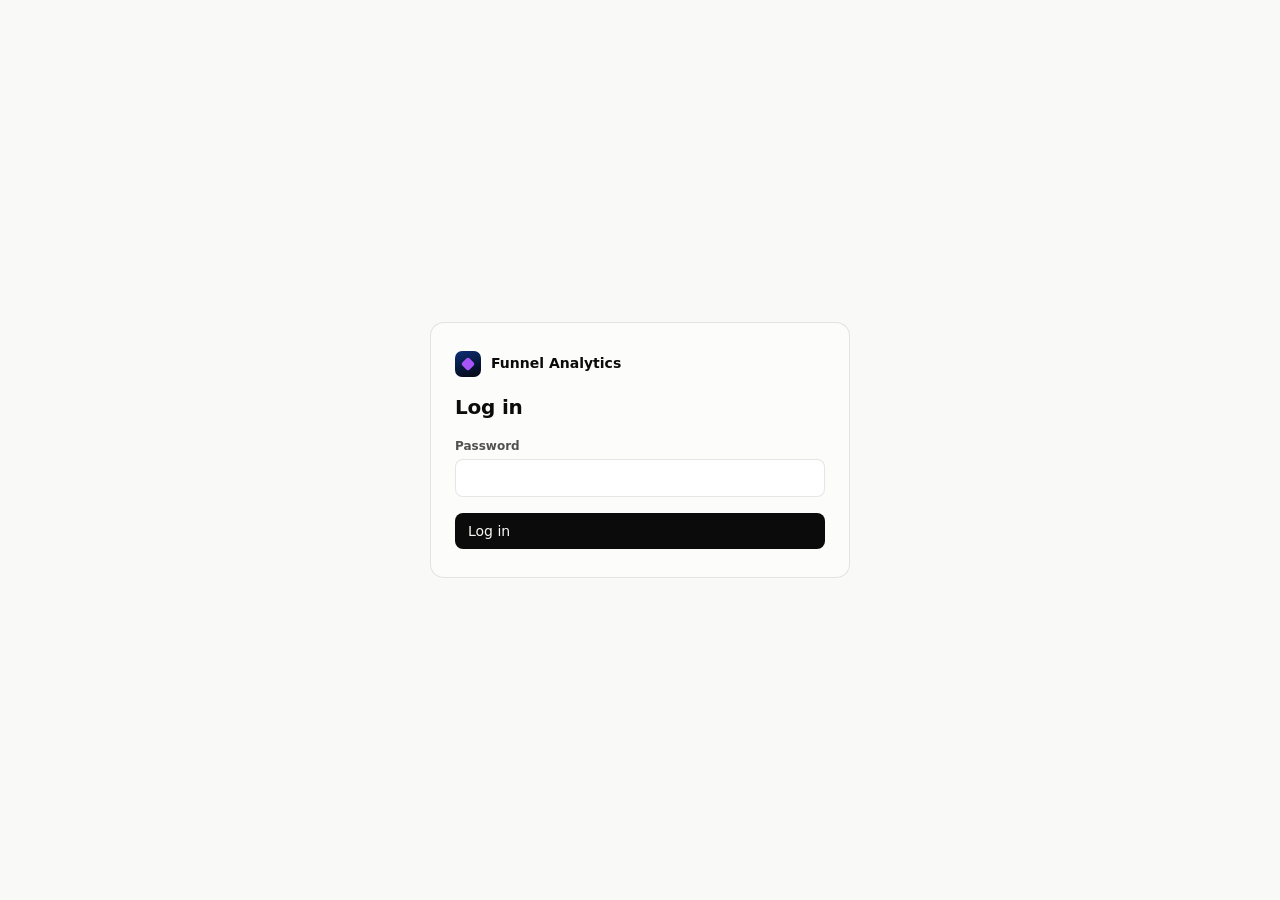
==== admin/index.html @ 0d9ddc0f "Rebuild the funnel on Jean Ivan's new design, in purple Same structure as the Jean Ivan funnel (with" ====
<!doctype html>
<html lang="en">
<head>
<meta charset="utf-8">
<meta name="viewport" content="width=device-width, initial-scale=1">
<meta name="robots" content="noindex, nofollow">
<title>Mert FX · Funnel Analytics</title>
<link rel="icon" href="/favicon.ico" sizes="any">
<!--
  /admin: the funnel's analytics dashboard. Data comes from /api/admin, which needs
  the ADMIN_PASSWORD set on Vercel. Everything on this page is filtered by the date range, source and
  A/B version in the bar at the top. The numbers come from assets/track.js (on the funnel pages, through
  assets/site/funnel.js) and
  /go/<name> short links. Setup steps: README.md → "Analytics dashboard (/admin)".
-->
<style>
:root {
  color-scheme: light;
  --font: system-ui, -apple-system, "Segoe UI", Roboto, "Helvetica Neue", Arial, sans-serif;
  --page: #f9f9f7;
  --surface: #fcfcfb;
  --raised: #ffffff;
  --ink: #0b0b0b;
  --ink-2: #52514e;
  --muted: #898781;
  --grid: #e1e0d9;
  --axis: #c3c2b7;
  --border: rgba(11, 11, 11, .10);
  --wash: rgba(11, 11, 11, .04);
  --good: #006300;
  --bad: #c42e2e;
  --accent: #2a78d6;
  --accent-wash: rgba(42, 120, 214, .10);
  --accent-ink: #1c5cab;
  --v1: #2a78d6;
  --v2: #eb6834;
  --gold: #a855f7;
  /* Traffic sources: each always wears its own color (stack order is the order below, checked for colorblind safety) */
  --c-youtube: #e34948;
  --c-facebook: #2a78d6;
  --c-instagram: #e87ba4;
  --c-email: #eda100;
  --c-tiktok: #1baf7a;
  --c-direct: #eb6834;
  --c-social: #6250d6;
  --c-search: #008300;
  --c-other: #a3a29b;
}
@media (prefers-color-scheme: dark) {
  :root:not([data-theme="light"]) {
    color-scheme: dark;
    --page: #0d0d0d; --surface: #1a1a19; --raised: #232321; --ink: #f0efec; --ink-2: #c3c2b7; --muted: #898781;
    --grid: #2c2c2a; --axis: #383835; --border: rgba(255, 255, 255, .10); --wash: rgba(255, 255, 255, .05);
    --good: #0ca30c; --bad: #e66767; --accent: #3987e5; --accent-wash: rgba(57, 135, 229, .14); --accent-ink: #86b6ef;
    --v1: #3987e5; --v2: #d95926;
    --c-youtube: #e66767; --c-facebook: #3987e5; --c-instagram: #d55181; --c-email: #c98500; --c-tiktok: #199e70;
    --c-direct: #d95926; --c-social: #9085e9; --c-search: #008300; --c-other: #6b6a64;
  }
}
:root[data-theme="dark"] {
  color-scheme: dark;
  --page: #0d0d0d; --surface: #1a1a19; --raised: #232321; --ink: #f0efec; --ink-2: #c3c2b7; --muted: #898781;
  --grid: #2c2c2a; --axis: #383835; --border: rgba(255, 255, 255, .10); --wash: rgba(255, 255, 255, .05);
  --good: #0ca30c; --bad: #e66767; --accent: #3987e5; --accent-wash: rgba(57, 135, 229, .14); --accent-ink: #86b6ef;
  --v1: #3987e5; --v2: #d95926;
  --c-youtube: #e66767; --c-facebook: #3987e5; --c-instagram: #d55181; --c-email: #c98500; --c-tiktok: #199e70;
  --c-direct: #d95926; --c-social: #9085e9; --c-search: #008300; --c-other: #6b6a64;
}

* { box-sizing: border-box; }
html, body { margin: 0; }
body { background: var(--page); color: var(--ink); font: 14px/1.45 var(--font); -webkit-font-smoothing: antialiased; }
[hidden] { display: none !important; }
button, input, select { font: inherit; color: inherit; }
a { color: var(--accent-ink); }
:focus-visible { outline: 2px solid var(--accent); outline-offset: 2px; }
.num { font-variant-numeric: tabular-nums; }
.muted { color: var(--muted); }
.sub { color: var(--ink-2); }
h1, h2, h3 { margin: 0; font-weight: 650; letter-spacing: -.01em; }
h2 { font-size: 15px; }
code, .mono { font-family: ui-monospace, SFMono-Regular, Menlo, Consolas, monospace; font-size: 12.5px; }

/* ---------- Buttons & fields ---------- */
.btn { display: inline-flex; align-items: center; gap: 6px; padding: 7px 12px; border-radius: 8px; border: 1px solid var(--border); background: var(--raised); cursor: pointer; white-space: nowrap; }
.btn:hover { background: var(--wash); }
.btn--primary { background: var(--ink); color: var(--page); border-color: transparent; }
.btn--primary:hover { background: var(--ink); opacity: .88; }
.btn--ghost { background: transparent; border-color: transparent; }
.btn--danger { color: var(--bad); }
.btn svg { width: 16px; height: 16px; flex: none; }
.field { display: grid; gap: 4px; }
.field > span { font-size: 12px; color: var(--ink-2); font-weight: 550; }
.input, .select { width: 100%; padding: 8px 10px; border-radius: 8px; border: 1px solid var(--border); background: var(--raised); min-height: 36px; }
.select { padding-right: 28px; appearance: none; background-image: url("data:image/svg+xml,%3Csvg xmlns='http://www.w3.org/2000/svg' viewBox='0 0 24 24' fill='none' stroke='%23898781' stroke-width='2'%3E%3Cpath d='M6 9l6 6 6-6'/%3E%3C/svg%3E"); background-repeat: no-repeat; background-position: right 8px center; background-size: 14px; }
.pill { display: inline-flex; align-items: center; gap: 6px; padding: 3px 9px; border-radius: 99px; background: var(--wash); font-size: 12px; color: var(--ink-2); white-space: nowrap; }
.badge { display: inline-block; padding: 1px 6px; border-radius: 4px; font-size: 11px; font-weight: 600; background: var(--wash); color: var(--ink-2); vertical-align: 1px; }
.badge--warn { background: rgba(230, 164, 23, .16); color: var(--ink); }

/* ---------- Screens ---------- */
.center { min-height: 100vh; display: grid; place-items: center; padding: 24px 16px; }
.panel { width: 100%; max-width: 420px; background: var(--surface); border: 1px solid var(--border); border-radius: 14px; padding: 28px 24px; display: grid; gap: 16px; }
.panel--wide { max-width: 640px; }
.panel h1 { font-size: 20px; }
.logo { display: inline-flex; align-items: center; gap: 10px; font-weight: 650; }
.logo i { width: 26px; height: 26px; border-radius: 7px; background: linear-gradient(160deg, #0c2f78, #04060c); display: grid; place-items: center; }
.logo i::after { content: ""; width: 10px; height: 10px; border-radius: 2px; background: var(--gold); transform: rotate(45deg); }
.steps { margin: 0; padding-left: 20px; display: grid; gap: 10px; color: var(--ink-2); }
.steps b { color: var(--ink); }
.error { color: var(--bad); margin: 0; font-size: 13px; }

/* ---------- Top bar & filters ---------- */
.top { position: sticky; top: 0; z-index: 20; background: color-mix(in srgb, var(--page) 88%, transparent); backdrop-filter: blur(10px); border-bottom: 1px solid var(--border); }
.top__row { max-width: 1280px; margin: 0 auto; padding: 10px 16px; display: flex; align-items: center; gap: 12px; flex-wrap: wrap; }
.tabs { display: flex; gap: 2px; padding: 3px; background: var(--wash); border-radius: 10px; }
.tab { padding: 5px 12px; border-radius: 7px; border: 0; background: transparent; cursor: pointer; color: var(--ink-2); font-weight: 550; }
.tab[aria-selected="true"] { background: var(--raised); color: var(--ink); box-shadow: 0 1px 2px rgba(0, 0, 0, .08); }
.spacer { flex: 1; }
.live { display: inline-flex; align-items: center; gap: 7px; font-size: 13px; color: var(--ink-2); }
.live i { width: 8px; height: 8px; border-radius: 50%; background: var(--muted); }
.live.is-on i { background: #0ca30c; box-shadow: 0 0 0 0 rgba(12, 163, 12, .5); animation: pulse 2s infinite; }
@keyframes pulse { 70% { box-shadow: 0 0 0 7px rgba(12, 163, 12, 0); } 100% { box-shadow: 0 0 0 0 rgba(12, 163, 12, 0); } }
@media (prefers-reduced-motion: reduce) { .live.is-on i { animation: none; } }
.filters { max-width: 1280px; margin: 0 auto; padding: 0 16px 10px; display: flex; align-items: flex-end; gap: 10px; flex-wrap: wrap; }
.filters .field { min-width: 150px; }
.filters .field--src { min-width: 220px; flex: 0 1 300px; }
.custom { display: flex; gap: 6px; align-items: flex-end; }
.custom .input { width: 150px; }
.updated { font-size: 12px; color: var(--muted); margin-left: auto; display: flex; align-items: center; gap: 8px; }
.chip-filter { display: inline-flex; align-items: center; gap: 6px; }

/* ---------- Layout ---------- */
.wrap { max-width: 1280px; margin: 0 auto; padding: 16px 16px 48px; display: grid; gap: 16px; }
.grid { display: grid; gap: 16px; grid-template-columns: repeat(12, minmax(0, 1fr)); }
.span-12 { grid-column: span 12; } .span-8 { grid-column: span 8; } .span-7 { grid-column: span 7; } .span-6 { grid-column: span 6; }
.span-5 { grid-column: span 5; } .span-4 { grid-column: span 4; }
@media (max-width: 960px) { .span-8, .span-7, .span-6, .span-5, .span-4 { grid-column: span 12; } }
.card { background: var(--surface); border: 1px solid var(--border); border-radius: 12px; padding: 16px; min-width: 0; transition: opacity .2s; }
.card__head { display: flex; align-items: baseline; gap: 10px; flex-wrap: wrap; margin-bottom: 12px; }
.card__head p { margin: 0; color: var(--muted); font-size: 12.5px; }
.card__head .spacer { flex: 1; }
.is-loading .card { opacity: .55; }
.note { margin: 10px 0 0; font-size: 12.5px; color: var(--muted); }
.banner { display: flex; gap: 12px; align-items: center; flex-wrap: wrap; padding: 12px 14px; border-radius: 10px; background: var(--accent-wash); border: 1px solid var(--border); }
.banner p { margin: 0; flex: 1; min-width: 220px; }
.empty { padding: 28px 12px; text-align: center; color: var(--muted); }

/* ---------- KPI tiles ---------- */
.kpis { display: grid; gap: 12px; grid-template-columns: repeat(auto-fit, minmax(170px, 1fr)); }
.kpi { background: var(--surface); border: 1px solid var(--border); border-radius: 12px; padding: 14px 14px 10px; display: grid; gap: 2px; min-width: 0; transition: opacity .2s; }
.kpi__label { font-size: 12.5px; color: var(--ink-2); font-weight: 550; }
.kpi__value { font-size: 28px; font-weight: 650; letter-spacing: -.02em; line-height: 1.15; }
.kpi__meta { display: flex; gap: 8px; align-items: baseline; flex-wrap: wrap; font-size: 12px; color: var(--muted); min-height: 18px; }
.kpi--hero .kpi__value { font-size: 48px; }
.delta { font-weight: 600; font-variant-numeric: tabular-nums; }
.delta.up { color: var(--good); } .delta.down { color: var(--bad); } .delta.flat { color: var(--muted); }
.spark { height: 28px; margin-top: 4px; }
.spark svg { display: block; width: 100%; height: 28px; overflow: visible; }

/* ---------- Funnel ---------- */
.funnel { display: grid; gap: 6px; }
.fstep { display: grid; grid-template-columns: minmax(150px, 220px) 1fr 64px 92px; gap: 12px; align-items: center; padding: 4px 6px; border-radius: 8px; }
.fstep:hover { background: var(--wash); }
.fstep__label { font-weight: 550; overflow: hidden; text-overflow: ellipsis; }
.fstep__label small { display: block; font-weight: 400; color: var(--muted); font-size: 11.5px; }
.track { position: relative; height: 22px; }
.track span { position: absolute; left: 0; top: 0; bottom: 0; background: var(--accent); border-radius: 0 4px 4px 0; min-width: 2px; }
.fstep__n { text-align: right; font-weight: 650; }
.fstep__pct { text-align: right; font-size: 12px; color: var(--ink-2); line-height: 1.25; }
.fstep__pct b { display: block; font-weight: 600; color: var(--ink); }
.fstep.is-drop { background: rgba(230, 164, 23, .10); }
.drop { font-size: 12px; color: var(--bad); font-weight: 600; }
.callout { margin-top: 12px; padding: 10px 12px; border-left: 3px solid var(--gold); background: var(--wash); border-radius: 0 8px 8px 0; font-size: 13px; }
@media (max-width: 640px) {
  .fstep { grid-template-columns: 1fr 64px 80px; row-gap: 4px; }
  .fstep .track { grid-column: 1 / -1; grid-row: 2; height: 14px; }
}

/* ---------- Charts ---------- */
.chart { position: relative; width: 100%; }
.chart svg { display: block; width: 100%; overflow: visible; }
.chart text { font-size: 11px; fill: var(--muted); font-variant-numeric: tabular-nums; }
.legend { display: flex; flex-wrap: wrap; gap: 6px 14px; margin: 0 0 10px; padding: 0; list-style: none; font-size: 12.5px; color: var(--ink-2); }
.legend li { display: inline-flex; align-items: center; gap: 6px; }
.legend i { width: 10px; height: 10px; border-radius: 3px; flex: none; }
.legend i.line { height: 2px; width: 14px; border-radius: 1px; }
.seg { display: inline-flex; padding: 2px; background: var(--wash); border-radius: 8px; gap: 2px; flex-wrap: wrap; }
.seg button { border: 0; background: transparent; padding: 4px 10px; border-radius: 6px; cursor: pointer; color: var(--ink-2); font-size: 12.5px; font-weight: 550; }
.seg button[aria-pressed="true"] { background: var(--raised); color: var(--ink); box-shadow: 0 1px 2px rgba(0, 0, 0, .08); }
.col-hit { cursor: default; }
.col-hit:hover rect.hl, .col-hit:focus rect.hl { fill: var(--wash); }
.col-hit:focus { outline: none; }
.linkbtn { background: none; border: 0; padding: 0; color: var(--accent-ink); cursor: pointer; font-size: 12.5px; text-decoration: underline; text-underline-offset: 2px; }
#tooltip { position: fixed; z-index: 50; pointer-events: none; background: var(--raised); border: 1px solid var(--border); border-radius: 8px; padding: 8px 10px; box-shadow: 0 6px 24px rgba(0, 0, 0, .14); font-size: 12.5px; min-width: 140px; max-width: 280px; }
#tooltip .tt-title { color: var(--ink-2); margin-bottom: 4px; }
#tooltip .tt-row { display: flex; align-items: center; gap: 8px; }
#tooltip .tt-row b { font-variant-numeric: tabular-nums; min-width: 34px; }
#tooltip .tt-row i { width: 12px; height: 2px; border-radius: 1px; flex: none; }
#tooltip .tt-row span { color: var(--ink-2); }

/* ---------- Tables ---------- */
.table-wrap { overflow-x: auto; margin: 0 -16px; padding: 0 16px; }
table { width: 100%; border-collapse: collapse; font-size: 13px; }
th, td { padding: 8px 10px; text-align: right; border-bottom: 1px solid var(--grid); white-space: nowrap; }
th:first-child, td:first-child { text-align: left; padding-left: 0; }
th { font-size: 12px; font-weight: 600; color: var(--ink-2); }
th button { border: 0; background: none; padding: 0; font: inherit; color: inherit; cursor: pointer; }
th button[aria-sort]::after { content: " ↓"; }
th button[aria-sort="ascending"]::after { content: " ↑"; }
td { font-variant-numeric: tabular-nums; }
tr.group td { background: var(--wash); font-weight: 600; }
tr.group td:first-child { padding-left: 8px; border-radius: 6px 0 0 6px; }
tr.link-row td:first-child { padding-left: 22px; }
tr.clickable { cursor: pointer; }
tr.clickable:hover td { background: var(--wash); }
.dot { display: inline-block; width: 9px; height: 9px; border-radius: 3px; margin-right: 7px; vertical-align: 0; }
.cell-name { display: inline-flex; flex-direction: column; max-width: 320px; white-space: normal; }
.cell-name small { color: var(--muted); font-size: 11.5px; }
.minibar { display: inline-block; height: 6px; border-radius: 0 3px 3px 0; background: var(--accent); vertical-align: middle; margin-left: 6px; min-width: 1px; }

/* ---------- Videos ---------- */
.vstats { display: grid; grid-template-columns: repeat(auto-fit, minmax(130px, 1fr)); gap: 10px; margin-bottom: 14px; }
.vstat { padding: 10px 12px; border-radius: 10px; background: var(--wash); }
.vstat b { display: block; font-size: 20px; font-weight: 650; }
.vstat span { font-size: 12px; color: var(--ink-2); }

/* ---------- A/B ---------- */
.ab { display: grid; gap: 4px; }
.abrow { display: grid; grid-template-columns: minmax(140px, 200px) 1fr; gap: 12px; align-items: center; padding: 6px 0; border-bottom: 1px solid var(--grid); }
.abrow:last-child { border-bottom: 0; }
.abbars { display: grid; gap: 3px; }
.abbar { display: grid; grid-template-columns: 1fr 120px; gap: 8px; align-items: center; font-size: 12.5px; }
.abbar .track { height: 10px; }
.abbar .track span { border-radius: 0 3px 3px 0; }
.abbar em { font-style: normal; color: var(--ink-2); text-align: right; font-variant-numeric: tabular-nums; }
.abbar em b { color: var(--ink); }
.verdict { margin-top: 12px; display: flex; gap: 10px; align-items: flex-start; padding: 12px; border-radius: 10px; background: var(--wash); }
.verdict svg { width: 20px; height: 20px; flex: none; margin-top: 1px; }

/* ---------- Bars list (questions, audience) ---------- */
.bars { display: grid; gap: 7px; }
.barrow { display: grid; grid-template-columns: minmax(110px, 170px) 1fr 56px 54px; gap: 10px; align-items: center; font-size: 13px; }
.barrow .track { height: 12px; }
.barrow .track span { border-radius: 0 3px 3px 0; }
.barrow > b { text-align: right; font-variant-numeric: tabular-nums; }
.barrow > em { font-style: normal; text-align: right; color: var(--ink-2); font-size: 12px; font-variant-numeric: tabular-nums; }
.barrow > span:first-child { overflow: hidden; text-overflow: ellipsis; white-space: nowrap; }
.bars-head { display: grid; grid-template-columns: minmax(110px, 170px) 1fr 56px 54px; gap: 10px; font-size: 11.5px; color: var(--muted); }
.bars-head span:nth-child(3), .bars-head span:nth-child(4) { text-align: right; }
.cols3 { display: grid; gap: 20px; grid-template-columns: repeat(auto-fit, minmax(260px, 1fr)); }
.cols3 h3, .cols2 h3 { font-size: 13px; margin-bottom: 8px; }
.cols2 { display: grid; gap: 24px; grid-template-columns: repeat(auto-fit, minmax(300px, 1fr)); }

/* ---------- Feed ---------- */
.feed { list-style: none; margin: 0; padding: 0; display: grid; max-height: 480px; overflow-y: auto; }
.feed li { display: grid; grid-template-columns: 22px 1fr auto; gap: 10px; padding: 8px 2px; border-bottom: 1px solid var(--grid); align-items: start; }
.feed li:last-child { border-bottom: 0; }
.feed .ic { width: 22px; height: 22px; border-radius: 6px; display: grid; place-items: center; background: var(--wash); }
.feed .ic svg { width: 13px; height: 13px; }
.feed .ic.good { background: rgba(12, 163, 12, .14); color: var(--good); }
.feed .ic.gold { background: rgba(168, 85, 247, .18); color: #6d28d9; }
.feed p { margin: 0; }
.feed small { color: var(--muted); }
.feed time { color: var(--muted); font-size: 12px; white-space: nowrap; }
.livebox { display: flex; gap: 8px; flex-wrap: wrap; margin-bottom: 10px; }

/* ---------- Links tab ---------- */
.create { display: grid; gap: 12px; grid-template-columns: repeat(auto-fit, minmax(180px, 1fr)); align-items: end; }
.suggest { display: flex; gap: 6px; flex-wrap: wrap; }
.suggest button { border: 1px dashed var(--axis); background: transparent; border-radius: 99px; padding: 4px 10px; cursor: pointer; font-size: 12.5px; color: var(--ink-2); }
.suggest button:hover { border-style: solid; color: var(--ink); }
.short { display: inline-flex; align-items: center; gap: 6px; }
.short code { padding: 3px 6px; border-radius: 6px; background: var(--wash); }
.made { display: flex; flex-wrap: wrap; gap: 10px; align-items: center; padding: 12px; border-radius: 10px; background: rgba(12, 163, 12, .10); }
.made code { font-size: 14px; }

dialog { border: 1px solid var(--border); border-radius: 14px; background: var(--surface); color: var(--ink); padding: 20px; width: min(440px, calc(100vw - 32px)); }
dialog::backdrop { background: rgba(0, 0, 0, .35); }
dialog h2 { margin-bottom: 12px; }
.menu { display: grid; gap: 14px; }
.menu label.row { display: flex; gap: 10px; align-items: flex-start; cursor: pointer; }
.menu label.row input { margin-top: 3px; }
.menu hr { border: 0; border-top: 1px solid var(--grid); margin: 0; width: 100%; }
.foot { text-align: center; color: var(--muted); font-size: 12px; padding: 8px 16px 32px; }
.toast { position: fixed; left: 50%; bottom: 20px; transform: translateX(-50%); background: var(--ink); color: var(--page); padding: 9px 14px; border-radius: 8px; font-size: 13px; z-index: 60; }
@media (max-width: 640px) {
  .top { position: static; }
  .feed { max-height: 360px; }
  .filters .field, .filters .field--src { min-width: 0; flex: 1 1 140px; }
  .updated { margin-left: 0; width: 100%; }
  .kpi__value { font-size: 24px; }
  .kpi--hero .kpi__value { font-size: 36px; }
  .barrow, .bars-head { grid-template-columns: minmax(90px, 120px) 1fr 44px 46px; gap: 8px; }
  .abrow { grid-template-columns: 1fr; gap: 6px; }
}
</style>
</head>
<body>

<!-- Login -->
<section class="center" id="screen-login" hidden>
  <form class="panel" id="login-form">
    <span class="logo"><i></i>Funnel Analytics</span>
    <h1>Log in</h1>
    <label class="field"><span>Password</span><input class="input" type="password" name="password" autocomplete="current-password" required autofocus></label>
    <p class="error" id="login-error" hidden></p>
    <button class="btn btn--primary" type="submit">Log in</button>
  </form>
</section>

<!-- First-time setup (shown when the database or password isn't set on Vercel yet) -->
<section class="center" id="screen-setup" hidden>
  <div class="panel panel--wide">
    <span class="logo"><i></i>Funnel Analytics</span>
    <h1>Almost there: 3 quick steps on Vercel</h1>
    <ol class="steps">
      <li id="setup-db"><b>Add the database.</b> Vercel → this project → <b>Storage</b> → <b>Create Database</b> → <b>Upstash for Redis</b> (the free plan is fine) → connect it to this project, all environments.</li>
      <li id="setup-pw"><b>Pick a password for this page.</b> Vercel → this project → <b>Settings → Environment Variables</b> → add <code>ADMIN_PASSWORD</code> with the password you want.</li>
      <li><b>Redeploy.</b> Vercel → <b>Deployments</b> → the ⋯ menu on the latest one → <b>Redeploy</b>. Then reload this page.</li>
    </ol>
    <p class="muted" style="margin:0">Optional: <code>TRACK_TIMEZONE</code> (e.g. <code>America/Los_Angeles</code>) sets which time zone "today" uses. The default is New York time.</p>
    <p class="error" id="setup-error" hidden></p>
    <button class="btn" type="button" onclick="location.reload()">I've done it, check again</button>
  </div>
</section>

<!-- Dashboard -->
<div id="screen-main" hidden>
  <header class="top">
    <div class="top__row">
      <span class="logo"><i></i>Funnel Analytics</span>
      <nav class="tabs" role="tablist" aria-label="Sections">
        <button class="tab" role="tab" id="tab-btn-dashboard" aria-selected="true" aria-controls="tab-dashboard" data-tab="dashboard">Dashboard</button>
        <button class="tab" role="tab" id="tab-btn-links" aria-selected="false" aria-controls="tab-links" data-tab="links">Tracked links</button>
      </nav>
      <span class="spacer"></span>
      <span class="live" id="live" title="People with activity on the funnel in the last 5 minutes"><i></i><span id="live-text">—</span></span>
      <button class="btn btn--ghost" type="button" id="open-settings" aria-label="Settings">
        <svg viewBox="0 0 24 24" fill="none" stroke="currentColor" stroke-width="2" stroke-linecap="round" stroke-linejoin="round" aria-hidden="true"><circle cx="12" cy="12" r="3"/><path d="M19.4 15a1.7 1.7 0 0 0 .3 1.8l.1.1a2 2 0 1 1-2.8 2.8l-.1-.1a1.7 1.7 0 0 0-1.8-.3 1.7 1.7 0 0 0-1 1.5V21a2 2 0 1 1-4 0v-.1a1.7 1.7 0 0 0-1.1-1.5 1.7 1.7 0 0 0-1.8.3l-.1.1a2 2 0 1 1-2.8-2.8l.1-.1a1.7 1.7 0 0 0 .3-1.8 1.7 1.7 0 0 0-1.5-1H3a2 2 0 1 1 0-4h.1a1.7 1.7 0 0 0 1.5-1.1 1.7 1.7 0 0 0-.3-1.8l-.1-.1a2 2 0 1 1 2.8-2.8l.1.1a1.7 1.7 0 0 0 1.8.3H9a1.7 1.7 0 0 0 1-1.5V3a2 2 0 1 1 4 0v.1a1.7 1.7 0 0 0 1 1.5 1.7 1.7 0 0 0 1.8-.3l.1-.1a2 2 0 1 1 2.8 2.8l-.1.1a1.7 1.7 0 0 0-.3 1.8V9a1.7 1.7 0 0 0 1.5 1H21a2 2 0 1 1 0 4h-.1a1.7 1.7 0 0 0-1.5 1z"/></svg>
      </button>
    </div>
    <div class="filters" id="filters">
      <label class="field"><span>Date range</span>
        <select class="select" id="f-range">
          <option value="today">Today</option>
          <option value="yesterday">Yesterday</option>
          <option value="7d">Last 7 days</option>
          <option value="30d">Last 30 days</option>
          <option value="90d">Last 90 days</option>
          <option value="month">This month</option>
          <option value="lastmonth">Last month</option>
          <option value="all">All time</option>
          <option value="custom">Custom…</option>
        </select>
      </label>
      <div class="custom" id="f-custom" hidden>
        <label class="field"><span>From</span><input class="input" type="date" id="f-from"></label>
        <label class="field"><span>To</span><input class="input" type="date" id="f-to"></label>
        <button class="btn" type="button" id="f-apply">Apply</button>
      </div>
      <label class="field field--src" data-dash-only><span>Traffic source</span><select class="select" id="f-src"><option value="">All sources</option></select></label>
      <label class="field" data-dash-only><span>Page 2 version (A/B)</span>
        <select class="select" id="f-ver">
          <option value="">Both versions</option>
          <option value="V1">V1 · /apply (questions)</option>
          <option value="V2">V2 · /apply-2 (form + calendar)</option>
        </select>
      </label>
      <div class="updated"><span id="updated">Loading…</span><button class="btn" type="button" id="refresh">Refresh</button></div>
    </div>
  </header>

  <main class="wrap" id="tab-dashboard" role="tabpanel" aria-labelledby="tab-btn-dashboard">
    <div class="banner" id="self-banner" hidden>
      <p><b>Your own visits from this browser are being counted.</b> Testing the funnel here adds to the numbers.</p>
      <button class="btn" type="button" id="self-stop">Stop counting this browser</button>
      <button class="btn btn--ghost" type="button" id="self-keep">Keep counting</button>
    </div>
    <div class="banner" id="empty-banner" hidden>
      <p><b>No visits in this range yet.</b> Make a tracked link for each place you post (<button class="linkbtn" type="button" data-goto="links">Tracked links</button>), and visits show up here within seconds.</p>
    </div>
    <div class="banner" id="filter-banner" hidden></div>

    <section class="kpis" id="kpis" aria-label="Key numbers"></section>

    <div class="grid">
      <section class="card span-7" aria-labelledby="funnel-title">
        <div class="card__head"><h2 id="funnel-title">Funnel: where people drop off</h2><p id="funnel-sub">Each person counted once per step</p></div>
        <div class="funnel" id="funnel"></div>
        <div id="funnel-callout"></div>
        <p class="note" id="funnel-note"></p>
      </section>
      <section class="card span-5" aria-labelledby="feed-title">
        <div class="card__head"><h2 id="feed-title">Live activity</h2><p>Latest first · refreshes every 30 seconds</p></div>
        <div class="livebox" id="livebox"></div>
        <ul class="feed" id="feed"></ul>
      </section>
    </div>

    <section class="card" aria-labelledby="time-title">
      <div class="card__head">
        <h2 id="time-title">Over time</h2><p id="time-sub"></p><span class="spacer"></span>
        <div class="seg" id="time-metric" role="group" aria-label="Number to chart">
          <button type="button" data-m="visitors" aria-pressed="true">Visitors</button>
          <button type="button" data-m="clicks" aria-pressed="false">Link clicks</button>
          <button type="button" data-m="optins" aria-pressed="false">Opt-ins</button>
          <button type="button" data-m="apps" aria-pressed="false">Applications</button>
          <button type="button" data-m="booked" aria-pressed="false">Calls booked</button>
        </div>
      </div>
      <ul class="legend" id="time-legend"></ul>
      <div class="chart" id="time-chart"></div>
      <p class="note"><button class="linkbtn" type="button" data-table="time">Show as a table</button></p>
      <div class="table-wrap" id="time-table" hidden></div>
    </section>

    <section class="card" aria-labelledby="src-title">
      <div class="card__head"><h2 id="src-title">Traffic sources</h2><p>Click a row to filter the whole dashboard to it</p></div>
      <div class="table-wrap"><table id="src-table"></table></div>
      <p class="note">“Clicks” counts taps on your <b>/go/…</b> short links (bots and link previews left out). “Visitors” are the people who then loaded the funnel; the gap between them is people who left before the page opened. Sources without a short link are worked out from the site or app they came from.</p>
    </section>

    <section class="card" aria-labelledby="vid-title">
      <div class="card__head"><h2 id="vid-title">Videos: who pressed play and where they stopped watching</h2><span class="spacer"></span><label class="field" style="min-width:220px"><span class="muted" style="font-size:12px">Video</span><select class="select" id="vid-pick"></select></label></div>
      <div class="vstats" id="vid-stats"></div>
      <ul class="legend" id="vid-legend"></ul>
      <div class="chart" id="vid-chart"></div>
      <div id="vid-callout"></div>
      <p class="note">Only watching <b>with sound</b> counts: the VSL starts muted on its own, so "pressed play" means they clicked "Click to listen" (or play). Skipping ahead doesn't count as watching the part skipped. <button class="linkbtn" type="button" data-table="vid">Show as a table</button></p>
      <div class="table-wrap" id="vid-table" hidden></div>
      <h3 style="font-size:13px;margin:18px 0 6px">All videos</h3>
      <div class="table-wrap"><table id="vid-all"></table></div>
    </section>

    <div class="grid">
      <section class="card span-7" aria-labelledby="ab-title">
        <div class="card__head"><h2 id="ab-title">A/B test: page 2, V1 vs V2</h2><p>Out of the people who reached each version</p></div>
        <ul class="legend"><li><i style="background:var(--v1)"></i>V1 · /apply (one question at a time)</li><li><i style="background:var(--v2)"></i>V2 · /apply-2 (form beside the calendar)</li></ul>
        <div class="ab" id="ab"></div>
        <div id="ab-verdict"></div>
      </section>
      <section class="card span-5" aria-labelledby="pages-title">
        <div class="card__head"><h2 id="pages-title">Pages &amp; buttons</h2></div>
        <div class="table-wrap"><table id="pages"></table></div>
      </section>
    </div>

    <section class="card" aria-labelledby="q-title">
      <div class="card__head"><h2 id="q-title">Application: which questions people answered</h2><p>Out of the people who reached each page 2</p></div>
      <div class="cols2" id="questions"></div>
    </section>

    <section class="card" aria-labelledby="aud-title">
      <div class="card__head"><h2 id="aud-title">Audience</h2><p id="aud-sub">New visitors, and what share of them opted in</p></div>
      <div class="cols3" id="audience"></div>
    </section>
  </main>

  <main class="wrap" id="tab-links" role="tabpanel" aria-labelledby="tab-btn-links" hidden>
    <section class="card">
      <div class="card__head"><h2>Make a tracked link</h2><p>One link per place you post it, so you can see exactly which one brings people in</p></div>
      <div class="suggest" id="suggest" aria-label="Quick start"></div>
      <form class="create" id="link-form" style="margin-top:14px">
        <label class="field"><span>Where you'll post it</span>
          <select class="select" name="channel" required>
            <option value="youtube">YouTube</option><option value="instagram">Instagram</option><option value="tiktok">TikTok</option>
            <option value="facebook">Facebook</option><option value="x">X / Twitter</option><option value="threads">Threads</option>
            <option value="snapchat">Snapchat</option><option value="discord">Discord</option><option value="email">Email</option>
            <option value="sms">SMS</option><option value="google">Google / ads</option><option value="other">Other</option>
          </select>
        </label>
        <label class="field"><span>Name (what it is)</span><input class="input" name="name" placeholder="e.g. Instagram bio" required maxlength="80"></label>
        <label class="field"><span>Short link</span><input class="input mono" name="slug" placeholder="ig-bio" required pattern="[a-z0-9][a-z0-9\-]{0,39}" maxlength="40" title="a–z, 0–9 and dashes"></label>
        <label class="field"><span>Goes to</span>
          <select class="select" name="dest">
            <option value="/discord">Opt-in page (/discord)</option>
            <option value="/apply">Application V1 (/apply, one question at a time)</option>
            <option value="/apply-2">Application V2 (/apply-2, form + calendar)</option>
            <option value="custom">Another link…</option>
          </select>
        </label>
        <label class="field" id="dest-custom" hidden><span>Link (https://…)</span><input class="input" name="destUrl" placeholder="https://discord.gg/…"></label>
        <input type="hidden" name="editing">
        <button class="btn btn--primary" type="submit" id="link-save">Make link</button>
      </form>
      <p class="error" id="link-error" hidden></p>
      <div class="made" id="link-made" hidden style="margin-top:14px"></div>
      <p class="note">Short links look like <code id="example-link">/go/ig-bio</code>. Each tap is counted, then the person goes straight on to the page, so it's as fast as a normal link. You can change where a link goes later without changing the link itself.</p>
    </section>
    <section class="card">
      <div class="card__head"><h2>Your links</h2><p id="links-sub">Numbers for the date range at the top</p></div>
      <div class="table-wrap"><table id="links-table"></table></div>
    </section>
  </main>
  <p class="foot" id="foot"></p>
</div>

<dialog id="settings">
  <h2>Settings</h2>
  <div class="menu">
    <label class="row"><input type="checkbox" id="set-ignore"><span><b>Don't count my visits on this browser</b><br><span class="muted">So testing the funnel here doesn't add to the numbers. On your phone, open any funnel page with <code>?rt=off</code> at the end once to do the same.</span></span></label>
    <label class="field"><span>Theme</span>
      <select class="select" id="set-theme"><option value="">Match my device</option><option value="light">Light</option><option value="dark">Dark</option></select>
    </label>
    <hr>
    <div><button class="btn btn--danger" type="button" id="set-reset">Delete all numbers…</button><p class="note" style="margin-top:6px">Starts the counts from zero (e.g. after testing). Your tracked links stay.</p></div>
    <hr>
    <div style="display:flex;gap:8px;justify-content:space-between"><button class="btn" type="button" id="set-logout">Log out</button><button class="btn btn--primary" type="button" id="set-close">Done</button></div>
  </div>
</dialog>
<div id="tooltip" role="tooltip" hidden></div>

<script>
"use strict";
/* =======================================================================
   Labels. Funnel steps, videos and questions match what the pages send (assets/track.js, index.html).
   ======================================================================= */
const CHANNELS = {   // in chart stacking order; colors in the CSS (--c-…)
  youtube: "YouTube", facebook: "Facebook", instagram: "Instagram", email: "Email & SMS", tiktok: "TikTok",
  direct: "Direct / unknown", social: "Other social", search: "Google & search", other: "Other sites & embeds",
};
// The channel picked for a short link, or guessed from a site/app/UTM name → the channel group above.
const CHANNEL_OF = {
  youtube: "youtube", yt: "youtube", instagram: "instagram", ig: "instagram", insta: "instagram", tiktok: "tiktok", tt: "tiktok",
  facebook: "facebook", fb: "facebook", meta: "facebook", email: "email", mail: "email", newsletter: "email", sms: "email", text: "email",
  x: "social", twitter: "social", tw: "social", threads: "social", snapchat: "social", snap: "social", discord: "social", dc: "social",
  reddit: "social", linkedin: "social", telegram: "social", whatsapp: "social", google: "search", search: "search", bing: "search",
  direct: "direct", linkinbio: "other",
};
const PLATFORM = { youtube: "YouTube", instagram: "Instagram", tiktok: "TikTok", facebook: "Facebook", x: "X", threads: "Threads", snapchat: "Snapchat",
  discord: "Discord", reddit: "Reddit", linkedin: "LinkedIn", email: "Email", sms: "SMS", google: "Google", search: "Search engines", telegram: "Telegram",
  whatsapp: "WhatsApp", linkinbio: "Link-in-bio page", direct: "Direct / unknown", other: "Other" };
const VIDEOS = {
  vsl: "Main VSL (page 2)", nextSteps: "Thank-you video (/booked)", faqInside: "FAQ: What's inside?", faqLegit: "FAQ: Is MertFutures legit?",
  faqWho: "FAQ: Mert or an assistant?", faqTime: "FAQ: With a full-time job?", faqDifferent: "FAQ: Why is this different?",
};
const QUESTIONS = {
  a1: { title: "V1 · /apply (one question at a time)", page: "apply", ver: "V1", list: [["situation", "1. Situation"], ["evals", "2. Evals bought"], ["schedule", "3. When they can trade"], ["goal", "4. Biggest goal"], ["obstacles", "5. Obstacles (written)"], ["instagram", "6. Instagram"], ["investment", "7. Investment"]] },
  a2: { title: "V2 · /apply-2 (form beside the calendar)", page: "apply2", ver: "V2", list: [["reason", "Biggest issue"], ["experience", "Experience"], ["motivation", "Main goal"], ["investment", "Money to invest"], ["ready", "Ready to fix it?"], ["instagram", "Instagram"]] },
};
const PAGES = [["discord", "/discord", "Opt-in"], ["apply", "/apply", "Page 2, V1"], ["apply2", "/apply-2", "Page 2, V2"], ["booked", "/booked", "After booking"]];
const BUTTONS = [["s:optin_error", "Saw an error on the opt-in form"], ["s:nq_discord", "Didn't qualify: Join The Free Discord"],
  ["s:addcal_google", "/booked: Add to Google Calendar"], ["s:addcal_apple", "/booked: Add to Apple Calendar"], ["s:addcal_outlook", "/booked: Add to Outlook"]];
const DEVICES = { iphone: "iPhone", android: "Android", desktop: "Computer", tablet: "Tablet / iPad", mobile: "Other phone" };
const APPS = { instagram: "Instagram app", tiktok: "TikTok app", facebook: "Facebook app", youtube: "YouTube app", snapchat: "Snapchat app", x: "X app", linkedin: "LinkedIn app",
  google: "Google app", safari: "Safari", chrome: "Chrome", firefox: "Firefox", edge: "Edge", samsung: "Samsung Internet", other: "Other" };
const SUGGEST = [
  ["instagram", "Instagram bio", "ig-bio"], ["instagram", "Instagram story", "ig-story"], ["instagram", "Instagram DMs", "ig-dm"],
  ["instagram", "Instagram reel caption / comments", "ig-reel"], ["youtube", "YouTube channel bio", "yt-bio"], ["youtube", "YouTube video description", "yt-desc"],
  ["tiktok", "TikTok bio", "tt-bio"], ["discord", "Discord announcement", "discord"], ["email", "Email newsletter", "email"],
];

/* =======================================================================
   Little helpers
   ======================================================================= */
const $ = (s, r = document) => r.querySelector(s);
const $$ = (s, r = document) => [...r.querySelectorAll(s)];
// h("div", { class: "x", onclick }, "text", child…). Text always goes in as text, never as HTML.
function h(tag, attrs = {}, ...kids) {
  const e = document.createElement(tag);
  Object.entries(attrs || {}).forEach(([k, v]) => {
    if (v == null || v === false) return;
    if (k.startsWith("on")) e.addEventListener(k.slice(2), v);
    else if (k === "style" && typeof v === "object") Object.assign(e.style, v);
    else e.setAttribute(k, v === true ? "" : v);
  });
  kids.flat().forEach(k => { if (k != null && k !== false) e.append(k instanceof Node ? k : String(k)); });
  return e;
}
const NS = "http://www.w3.org/2000/svg";
function s(tag, attrs = {}, ...kids) {
  const e = document.createElementNS(NS, tag);
  Object.entries(attrs).forEach(([k, v]) => { if (v != null) e.setAttribute(k, v); });
  kids.flat().forEach(k => { if (k != null) e.append(k instanceof Node ? k : String(k)); });
  return e;
}
const svgIcon = d => { const e = s("svg", { viewBox: "0 0 24 24", fill: "none", stroke: "currentColor", "stroke-width": 2.2, "stroke-linecap": "round", "stroke-linejoin": "round", "aria-hidden": "true" }); e.innerHTML = d; return e; };
const ICON = {
  click: '<path d="M9 9l10 4-4 2-2 4z"/><path d="M5 3v3M3 5h3M14 4l-1.5 1.5M4 14l1.5-1.5"/>',
  user: '<circle cx="12" cy="8" r="4"/><path d="M4 21c1.5-4 4.5-6 8-6s6.5 2 8 6"/>',
  mail: '<rect x="3" y="5" width="18" height="14" rx="2"/><path d="m3 7 9 6 9-6"/>',
  form: '<rect x="5" y="3" width="14" height="18" rx="2"/><path d="M9 8h6M9 12h6M9 16h3"/>',
  x: '<path d="M6 6l12 12M18 6L6 18"/>',
  cal: '<rect x="3" y="5" width="18" height="16" rx="2"/><path d="M3 10h18M8 3v4M16 3v4"/><path d="m9 15 2 2 4-4"/>',
  check: '<path d="M5 12.5l4.5 4.5L19 7.5"/>',
  info: '<circle cx="12" cy="12" r="9"/><path d="M12 11v5M12 8v.5"/>',
  trophy: '<path d="M8 21h8M12 17v4M7 4h10v5a5 5 0 0 1-10 0z"/><path d="M17 5h3v2a3 3 0 0 1-3 3M7 5H4v2a3 3 0 0 0 3 3"/>',
};

const nf = new Intl.NumberFormat("en-US");
const fmt = n => nf.format(Math.round(n || 0));
const compact = n => n >= 10000 ? new Intl.NumberFormat("en-US", { notation: "compact", maximumFractionDigits: 1 }).format(n) : fmt(n);
const pct = (a, b) => (b > 0 ? a / b : null);
function fmtPct(r) {
  if (r == null || !isFinite(r)) return "–";
  const p = r * 100;
  return (p > 0 && p < 10 ? p.toFixed(1) : Math.round(p)) + "%";
}
const regionName = (() => { try { const d = new Intl.DisplayNames(["en"], { type: "region" }); return c => (c === "XX" ? "Unknown" : d.of(c) || c); } catch { return c => c; } })();
const DAY = 864e5;
const addDays = (d, n) => new Date(Date.parse(d + "T00:00:00Z") + n * DAY).toISOString().slice(0, 10);
const dayDiff = (a, b) => Math.round((Date.parse(b + "T00:00:00Z") - Date.parse(a + "T00:00:00Z")) / DAY);
const MONTHS = ["Jan", "Feb", "Mar", "Apr", "May", "Jun", "Jul", "Aug", "Sep", "Oct", "Nov", "Dec"];
const WEEKDAYS = ["Sun", "Mon", "Tue", "Wed", "Thu", "Fri", "Sat"];
function dayLabel(d, long) {
  const [y, m, dd] = d.split("-").map(Number);
  const wd = WEEKDAYS[new Date(Date.UTC(y, m - 1, dd)).getUTCDay()];
  return long ? `${wd}, ${MONTHS[m - 1]} ${dd}, ${y}` : `${MONTHS[m - 1]} ${dd}`;
}
const monthLabel = (m, long) => { const [y, mo] = m.split("-").map(Number); return MONTHS[mo - 1] + (long ? " " + y : " ’" + String(y).slice(2)); };
const hourLabel = hh => { const n = Number(hh); return (n % 12 || 12) + (n < 12 ? "am" : "pm"); };
const secLabel = sec => { sec = Math.round(sec || 0); const m = Math.floor(sec / 60), r = sec % 60; return m >= 60 ? Math.floor(m / 60) + "h " + (m % 60) + "m" : m + ":" + String(r).padStart(2, "0"); };
function ago(t) {
  const sec = Math.max(0, (Date.now() - t) / 1000);
  if (sec < 60) return "just now";
  if (sec < 3600) return Math.floor(sec / 60) + "m ago";
  if (sec < 86400) return Math.floor(sec / 3600) + "h ago";
  const d = new Date(t);
  return MONTHS[d.getMonth()] + " " + d.getDate();
}
const store = {
  get: k => { try { return localStorage.getItem(k); } catch { return null; } },
  set: (k, v) => { try { v == null ? localStorage.removeItem(k) : localStorage.setItem(k, v); } catch {} },
};
function toast(text) {
  const t = h("div", { class: "toast", role: "status" }, text);
  document.body.append(t);
  setTimeout(() => t.remove(), 2400);
}
async function copy(text) {
  try { await navigator.clipboard.writeText(text); toast("Copied " + text); }
  catch { prompt("Copy this link:", text); }
}

/* =======================================================================
   State & API
   ======================================================================= */
const S = {
  token: store.get("rt_admin_token"),
  today: null, tz: "",
  range: (() => { try { return JSON.parse(store.get("rt_admin_range")) || { preset: "7d" }; } catch { return { preset: "7d" }; } })(),
  src: "", ver: "", metric: "visitors", video: "vsl",
  stats: null, links: {}, sort: { key: "visitors", dir: -1 },
};

async function api(a, { params = {}, body } = {}) {
  const r = await fetch("/api/admin?" + new URLSearchParams({ a, ...params }), {
    method: body ? "POST" : "GET",
    headers: { ...(S.token ? { Authorization: "Bearer " + S.token } : {}), ...(body ? { "Content-Type": "application/json" } : {}) },
    body: body ? JSON.stringify(body) : undefined,
  });
  let j = {};
  try { j = await r.json(); } catch {}
  if (r.status === 503 && (j.error === "no_db" || j.error === "no_password")) { showSetup(j); throw new Error("setup"); }
  if (r.status === 404 && !j.error) { showSetup({ error: "no_api" }); throw new Error("setup"); }
  if (r.status === 401 && a !== "login") { logout(); throw new Error("login"); }
  if (!r.ok) throw new Error(j.error || "Something went wrong (" + r.status + ")");
  return j;
}

function show(id) { ["screen-login", "screen-setup", "screen-main"].forEach(x => { $("#" + x).hidden = x !== id; }); }
function showSetup(j) {
  show("screen-setup");
  // Dim the step that's already done.
  $("#setup-db").style.opacity = j.error === "no_password" && j.db ? ".45" : "";
  $("#setup-pw").style.opacity = j.error === "no_db" ? ".45" : "";
  if (j.error === "no_api") {
    $("#setup-error").textContent = "This page can't reach /api/admin. It needs to run on Vercel (the api folder makes the server part).";
    $("#setup-error").hidden = false;
  }
}
function logout() {
  S.token = null;
  store.set("rt_admin_token", null);
  clearInterval(S.timer);
  show("screen-login");
}

/* =======================================================================
   Turning the stored counters into numbers
   Counter names: "link|version|metric", "HH|link|version|metric" (hours), "x|c:US|metric" (audience).
   ======================================================================= */
const parsedCache = new Map();
function parse(f) {
  let p = parsedCache.get(f);
  if (p) return p;
  const a = f.split("|");
  if (a[0] === "x" && a.length === 3) p = { x: true, dim: a[1], metric: a[2] };
  else if (a.length === 4) p = { hour: a[0], link: a[1], ver: a[2], metric: a[3] };
  else p = { link: a[0], ver: a[1] || "", metric: a[2] || "" };
  parsedCache.set(f, p);
  return p;
}
const chanCache = new Map();
function channelOf(link) {
  if (chanCache.has(link)) return chanCache.get(link);
  let c;
  if (link.startsWith("~")) {
    const k = link.slice(1);
    c = CHANNEL_OF[k] || (k.startsWith("site:") || k.startsWith("app:") ? "other" : "other");
  } else if (link.startsWith("utm:")) {
    const src = link.slice(4).split("/")[0];
    c = CHANNEL_OF[src] || CHANNEL_OF[src.split(/[-_.]/)[0]] || "other";
  } else if (link.startsWith("embed:")) c = "other";
  else if (S.links[link]) c = CHANNEL_OF[S.links[link].channel] || "other";
  else c = CHANNEL_OF[link.split("-")[0]] || "other";
  chanCache.set(link, c);
  return c;
}
function linkLabel(link) {
  if (S.links[link]) return S.links[link].name;
  if (link === "~direct") return "Direct / unknown";
  if (link.startsWith("~site:")) return link.slice(6);
  if (link.startsWith("~app:")) return "App: " + link.slice(5);
  if (link.startsWith("~")) return (PLATFORM[link.slice(1)] || link.slice(1)) + " (no tracked link)";
  if (link.startsWith("utm:")) return "UTM: " + link.slice(4).replace("/", " / ");
  if (link.startsWith("embed:")) return "Embedded form: " + link.slice(6);
  return link;
}
const isShort = link => /^[a-z0-9][a-z0-9-]*$/.test(link);
// What the filter bar asks for: { link } or { channel }, plus { ver }.
function currentFilter() {
  const f = { ver: S.ver };
  if (S.src.startsWith("ch:")) f.channel = S.src.slice(3);
  if (S.src.startsWith("ln:")) f.link = S.src.slice(3);
  return f;
}
function keep(p, f) {
  if (p.x) return false;
  if (f.ver && p.ver !== f.ver) return false;
  if (f.link && p.link !== f.link) return false;
  if (f.channel && channelOf(p.link) !== f.channel) return false;
  return true;
}
// Sum every counter that passes the filter → { metric: n }
function total(maps, f) {
  const t = {};
  maps.forEach(m => { for (const k in m) { const p = parse(k); if (keep(p, f)) t[p.metric] = (t[p.metric] || 0) + m[k]; } });
  return t;
}
function derive(t) {
  const g = k => t[k] || 0;
  return {
    clicks: g("click"), uclicks: g("uclick"), visitors: g("visit"), newVisitors: g("new"),
    optinStart: g("s:optin_start"), optins: g("s:optin"), optinErr: g("s:optin_error"),
    reachedApp: g("upv:apply") + g("upv:apply2"), vslPlay: g("v:vsl:play"), applyStart: g("s:apply_start"),
    applied: g("s:applied"), nq: g("s:not_qualified"), apps: g("s:applied") + g("s:not_qualified"), booked: g("s:booked"),
  };
}
const METRIC_OF = { visitors: ["visit"], clicks: ["click"], optins: ["s:optin"], apps: ["s:applied", "s:not_qualified"], booked: ["s:booked"] };
const maps = () => (S.stats ? S.stats.labels.map(l => S.stats.data[l] || {}) : []);

/* =======================================================================
   Loading
   ======================================================================= */
function rangeParams() {
  const r = S.range, t = S.today;
  switch (r.preset) {
    case "today": return { from: t, to: t };
    case "yesterday": return { from: addDays(t, -1), to: addDays(t, -1) };
    case "30d": return { from: addDays(t, -29), to: t };
    case "90d": return { from: addDays(t, -89), to: t };
    case "month": return { from: t.slice(0, 8) + "01", to: t };
    case "lastmonth": { const end = addDays(t.slice(0, 8) + "01", -1); return { from: end.slice(0, 8) + "01", to: end }; }
    case "all": return { all: 1 };
    case "custom": return r.from && r.to ? { from: r.from, to: r.to } : { from: addDays(t, -6), to: t };
    default: return { from: addDays(t, -6), to: t };
  }
}
function rangeName() {
  const o = $("#f-range").selectedOptions[0];
  if (S.range.preset !== "custom") return o ? o.textContent.toLowerCase() : "";
  return dayLabel(S.range.from) + " – " + dayLabel(S.range.to);
}
let loading = 0;
async function load() {
  const my = ++loading;
  document.body.classList.add("is-loading");
  $("#updated").textContent = "Loading…";
  try {
    const st = await api("stats", { params: rangeParams() });
    if (my !== loading) return;
    S.stats = st;
    S.today = st.today;
    S.tz = st.tz;
    setLinks(st.links);
    render();
  } catch (e) {
    if (e.message !== "login" && e.message !== "setup") $("#updated").textContent = "Couldn't load: " + e.message;
  } finally {
    if (my === loading) document.body.classList.remove("is-loading");
  }
}
function setLinks(links) {
  S.links = links || {};
  chanCache.clear();
}
// Every 30 seconds while the page is open: today's numbers, live visitors and the activity list.
async function refreshLive() {
  if (document.hidden || !S.stats || loading !== S.loadingAtRender) return;
  try {
    const lv = await api("live");
    const st = S.stats;
    if (st.gran === "day" && st.data[lv.today] !== undefined) st.data[lv.today] = lv.day;
    if (st.hours && st.labels[0] === lv.today) st.hours = lv.hours;
    st.feed = lv.feed;
    st.live = lv.live;
    st.now = lv.now;
    render();
  } catch {}
}

/* =======================================================================
   Rendering
   ======================================================================= */
function render() {
  S.loadingAtRender = loading;
  const st = S.stats;
  const f = currentFilter();
  const cur = derive(total(maps(), f));
  const prev = st.prev ? derive(total([st.prev.data], f)) : null;
  renderSourceOptions();
  renderLive();
  renderBanners(cur, f);
  renderKpis(cur, prev, f);
  renderFunnel(cur, f);
  renderFeed(f);
  renderTime(f);
  renderSources(f);
  renderVideos(f);
  renderAB(f);
  renderPages(f);
  renderQuestions(f);
  renderAudience(f);
  renderLinks();
  $("#updated").textContent = "Updated " + new Date().toLocaleTimeString([], { hour: "numeric", minute: "2-digit" });
  $("#foot").textContent = `Days run on ${st.tz} time (set TRACK_TIMEZONE on Vercel to change). Counts are anonymous: no names or emails are stored here.`;
}

function renderBanners(cur, f) {
  const anyData = maps().some(m => Object.keys(m).length);
  $("#empty-banner").hidden = anyData;
  const ignoring = store.get("rt_ignore") === "1";
  $("#self-banner").hidden = ignoring || store.get("rt_admin_selfok") === "1";
  const fb = $("#filter-banner");
  fb.replaceChildren();
  const parts = [];
  if (f.link) parts.push("source " + linkLabel(f.link));
  if (f.channel) parts.push("channel " + CHANNELS[f.channel]);
  if (f.ver) parts.push(f.ver + " (" + (f.ver === "V1" ? "/apply" : "/apply-2") + ")");
  fb.hidden = !parts.length;
  if (parts.length) {
    fb.append(h("p", {}, "Showing only ", h("b", {}, parts.join(" · ")), f.ver ? ". The A/B split happens at opt-in, so steps before it (visits, clicks) aren't split by version." : "."),
      h("button", { class: "btn", type: "button", onclick: () => { S.src = ""; S.ver = ""; $("#f-src").value = ""; $("#f-ver").value = ""; render(); } }, "Show everything"));
  }
}

function renderSourceOptions() {
  const sel = $("#f-src"), keepVal = S.src;
  const seen = new Set(Object.keys(S.links));
  maps().concat(S.stats.prev ? [S.stats.prev.data] : []).forEach(m => { for (const k in m) { const p = parse(k); if (!p.x && p.link) seen.add(p.link); } });
  const byCh = {};
  seen.forEach(l => { (byCh[channelOf(l)] ||= []).push(l); });
  sel.replaceChildren(h("option", { value: "" }, "All sources"));
  Object.keys(CHANNELS).forEach(ch => {
    if (!byCh[ch]) return;
    const g = h("optgroup", { label: CHANNELS[ch] }, h("option", { value: "ch:" + ch }, "All " + CHANNELS[ch]));
    byCh[ch].sort((a, b) => linkLabel(a).localeCompare(linkLabel(b))).forEach(l => g.append(h("option", { value: "ln:" + l }, linkLabel(l) + (isShort(l) ? "  (/go/" + l + ")" : ""))));
    sel.append(g);
  });
  sel.value = keepVal;
  if (sel.value !== keepVal) { sel.value = ""; S.src = ""; }
}

function renderLive() {
  const lv = S.stats.live || { total: 0, pages: {} };
  $("#live").classList.toggle("is-on", lv.total > 0);
  $("#live-text").textContent = lv.total === 1 ? "1 person on the funnel now" : fmt(lv.total) + " people on the funnel now";
  const box = $("#livebox");
  box.replaceChildren();
  PAGES.forEach(([key, path]) => { if (lv.pages[key]) box.append(h("span", { class: "pill" }, h("b", {}, fmt(lv.pages[key])), " on " + path)); });
  if (!lv.total) box.append(h("span", { class: "pill" }, "Nobody on the funnel right now"));
}

/* ---------- KPI tiles ---------- */
function delta(curV, prevV, isRate) {
  if (prevV == null || curV == null) return null;
  if (isRate) {
    const d = (curV - prevV) * 100;
    if (Math.abs(d) < 0.05) return { text: "±0 pts", cls: "flat" };
    return { text: (d > 0 ? "▲ +" : "▼ ") + d.toFixed(1) + " pts", cls: d > 0 ? "up" : "down" };
  }
  if (!prevV) return curV ? { text: "▲ new", cls: "up" } : null;
  const r = (curV - prevV) / prevV;
  if (Math.abs(r) < 0.005) return { text: "±0%", cls: "flat" };
  return { text: (r > 0 ? "▲ +" : "▼ ") + Math.round(r * 100) + "%", cls: r > 0 ? "up" : "down" };
}
function seriesFor(metrics, f) {
  const st = S.stats;
  return st.labels.map(l => { const t = total([st.data[l] || {}], f); return metrics.reduce((a, m) => a + (t[m] || 0), 0); });
}
function spark(values) {
  if (values.length < 3) return null;
  const W = 160, H = 28, max = Math.max(1, ...values);
  const pts = values.map((v, i) => [i / (values.length - 1) * W, H - 2 - (v / max) * (H - 6)]);
  const svg = s("svg", { viewBox: `0 0 ${W} ${H}`, preserveAspectRatio: "none", "aria-hidden": "true" });
  svg.append(s("polyline", { points: pts.map(p => p.join(",")).join(" "), fill: "none", style: "stroke:var(--axis)", "stroke-width": 1.5, "vector-effect": "non-scaling-stroke", "stroke-linejoin": "round" }));
  const last = pts[pts.length - 1];
  svg.append(s("circle", { cx: last[0], cy: last[1], r: 2.5, style: "fill:var(--accent)" }));
  return svg;
}
function renderKpis(c, p, f) {
  const wrap = $("#kpis");
  wrap.replaceChildren();
  const vs = S.stats.prev ? "vs previous " + (S.stats.labels.length === 1 ? "day" : S.stats.labels.length + (S.stats.gran === "day" ? " days" : " months")) : "";
  const tiles = [
    { label: "Link clicks", value: c.clicks, prev: p && p.clicks, meta: fmt(c.uclicks) + " unique", metrics: ["click"], hide: !!f.ver },
    { label: "Visitors", value: c.visitors, prev: p && p.visitors, meta: "unique people", metrics: ["visit"], hide: !!f.ver },
    { label: "Opt-ins", value: c.optins, prev: p && p.optins, meta: f.ver ? "got " + f.ver : fmtPct(pct(c.optins, c.visitors)) + " of visitors", metrics: ["s:optin"] },
    { label: "Applications", value: c.apps, prev: p && p.apps, meta: fmtPct(pct(c.apps, c.optins)) + " of opt-ins", metrics: ["s:applied", "s:not_qualified"] },
    { label: "Calls booked", value: c.booked, prev: p && p.booked, meta: fmtPct(pct(c.booked, c.optins)) + " of opt-ins", metrics: ["s:booked"] },
    { label: f.ver ? "Opt-in → call" : "Visitor → call", rate: f.ver ? pct(c.booked, c.optins) : pct(c.booked, c.visitors), prevRate: p ? (f.ver ? pct(p.booked, p.optins) : pct(p.booked, p.visitors)) : null, meta: "booked calls per " + (f.ver ? "opt-in" : "visitor") },
  ];
  tiles.filter(t => !t.hide).forEach(t => {
    const isRate = "rate" in t;
    const d = isRate ? delta(t.rate, t.prevRate, true) : delta(t.value, t.prev);
    const sp = !isRate && S.stats.gran === "day" && S.stats.labels.length >= 5 ? spark(seriesFor(t.metrics, f)) : null;
    wrap.append(h("div", { class: "kpi" + (t.hero ? " kpi--hero" : "") },
      h("span", { class: "kpi__label" }, t.label),
      h("span", { class: "kpi__value" }, isRate ? fmtPct(t.rate) : fmt(t.value)),
      h("span", { class: "kpi__meta" }, d ? h("span", { class: "delta " + d.cls, title: vs }, d.text) : null, h("span", {}, t.meta)),
      sp ? h("div", { class: "spark" }, sp) : null));
  });
}

/* ---------- Funnel ---------- */
function renderFunnel(c, f) {
  const steps = [
    ["uclicks", "Clicked the link", "short link, once per person"],
    ["visitors", "Visited the funnel", "loaded a page"],
    ["optinStart", "Started the opt-in form", "tapped into a field"],
    ["optins", "Opted in", "sent name, phone and email"],
    ["reachedApp", "Reached page 2", "/apply or /apply-2"],
    ["vslPlay", "Played the VSL with sound", "clicked to listen or play"],
    ["applyStart", "Started the application", "answered a question"],
    ["apps", "Finished the application", "qualified or not"],
    ["applied", "Qualified for a call", "the rest get the free Discord instead", true],
    ["booked", "Booked a call", "picked a time"],
  ];
  let list = steps;
  if (f.ver) list = steps.slice(3);
  else if (!(f.link || f.channel) || !c.uclicks) list = steps.slice(1);
  const top = Math.max(1, c[list[0][0]]);
  const max = Math.max(1, ...list.map(([k]) => c[k]));
  let worst = null;
  list.forEach(([k, , , onPurpose], i) => {
    if (!i || onPurpose) return;   // not qualifying is a filter, not a drop-off
    const before = c[list[i - 1][0]];
    if (before >= 5) { const lost = 1 - c[k] / before; if (!worst || lost > worst.lost) worst = { i, lost }; }
  });
  const box = $("#funnel");
  box.replaceChildren();
  list.forEach(([k, label, hint, onPurpose], i) => {
    const n = c[k], before = i ? c[list[i - 1][0]] : null;
    const drop = before ? 1 - n / before : null;
    const change = drop == null || !(before > 0) ? (i ? "" : "start")
      : onPurpose ? h("span", {}, fmtPct(drop) + " not qualified")
      : h("span", { class: drop > 0 ? "drop" : "" }, drop > 0 ? "−" + fmtPct(drop) + " lost" : "+" + fmtPct(-drop));
    box.append(h("div", { class: "fstep" + (worst && worst.i === i ? " is-drop" : ""), title: label + ": " + fmt(n) },
      h("span", { class: "fstep__label" }, label, h("small", {}, hint)),
      h("span", { class: "track", "aria-hidden": "true" }, h("span", { style: { width: (n / max) * 100 + "%" } })),
      h("span", { class: "fstep__n num" }, fmt(n)),
      h("span", { class: "fstep__pct" }, h("b", {}, i ? fmtPct(pct(n, top)) : "100%"), change)));
  });
  const co = $("#funnel-callout");
  co.replaceChildren();
  if (worst && worst.lost > 0) {
    co.append(h("div", { class: "callout" }, "Biggest drop-off: ", h("b", {}, list[worst.i - 1][1] + " → " + list[worst.i][1]),
      ", where ", h("b", {}, fmtPct(worst.lost)), " of people stop (" + fmt(c[list[worst.i - 1][0]] - c[list[worst.i][0]]) + " people)."));
  }
  const notes = [];
  if (c.optinErr) notes.push(fmt(c.optinErr) + " saw an error on the opt-in form");
  $("#funnel-note").textContent = (notes.length ? notes.join(" · ") + ". " : "") + "Percentages are out of the first step; “lost” is compared with the step before.";
}

/* ---------- Live activity ---------- */
function renderFeed(f) {
  const ul = $("#feed");
  ul.replaceChildren();
  const items = (S.stats.feed || []).slice().sort((a, b) => b.t - a.t).filter(e => keep({ link: e.l, ver: "", metric: e.m }, { link: f.link, channel: f.channel })).slice(0, 60);
  if (!items.length) { ul.append(h("li", { class: "empty", style: { display: "block" } }, "Nothing yet. New visitors, opt-ins and bookings show up here.")); return; }
  const TEXT = {
    click: ["click", "", "Clicked "], new: ["user", "", "New visitor from "], "s:optin": ["mail", "good", "Opted in · "],
    "s:applied": ["form", "good", "Finished the application · "], "s:not_qualified": ["x", "", "Didn't qualify · "],
    "s:booked": ["cal", "gold", "Booked a call · "], "s:embed_optin": ["mail", "good", "Signed up on the embedded form · "],
  };
  items.forEach(e => {
    const [ic, cls, text] = TEXT[e.m] || ["info", "", e.m + " · "];
    const where = [e.city, e.c && e.c !== "XX" ? e.c : ""].filter(Boolean).join(", ");
    const meta = [DEVICES[e.d] || e.d, APPS[e.a] && !/^(safari|chrome|other)$/.test(e.a) ? APPS[e.a] : "", where, e.r ? e.r : ""].filter(Boolean).join(" · ");
    ul.append(h("li", {},
      h("span", { class: "ic " + cls }, svgIcon(ICON[ic])),
      h("p", {}, text, h("b", {}, linkLabel(e.l)), h("br"), h("small", {}, meta)),
      h("time", { datetime: new Date(e.t).toISOString(), title: new Date(e.t).toLocaleString() }, ago(e.t))));
  });
}

/* ---------- Tooltip ---------- */
const tip = $("#tooltip");
function showTip(x, y, title, rows) {
  tip.replaceChildren(h("div", { class: "tt-title" }, title), ...rows.map(r => h("div", { class: "tt-row" }, r.color ? h("i", { style: { background: r.color } }) : null, h("b", {}, r.value), h("span", {}, r.label))));
  tip.hidden = false;
  const w = tip.offsetWidth, hh = tip.offsetHeight;
  tip.style.left = Math.min(innerWidth - w - 8, Math.max(8, x + 14)) + "px";
  tip.style.top = Math.min(innerHeight - hh - 8, Math.max(8, y - hh - 10)) + "px";
}
const hideTip = () => { tip.hidden = true; };
addEventListener("scroll", hideTip, { passive: true });

/* ---------- Axes ---------- */
// Round axis steps (1, 2, 5, 10, 25, 50, 100, 250…) with at most 5 of them up to the top.
function niceScale(v) {
  v = Math.max(1, v);
  for (let p = 1; ; p *= 10) {
    for (const m of p >= 10 ? [1, 2, 2.5, 5] : [1, 2, 5]) {
      const step = m * p, n = Math.ceil(v / step);
      if (n <= 5) return { step, n: Math.max(1, n), top: Math.max(1, n) * step };
    }
  }
}
// Rounded data-end on top, square at the baseline.
function colPath(x, y, w, hgt, r) {
  r = Math.min(r, w / 2, hgt);
  return `M${x},${y + hgt}V${y + r}Q${x},${y} ${x + r},${y}H${x + w - r}Q${x + w},${y} ${x + w},${y + r}V${y + hgt}Z`;
}

/* ---------- Over time (stacked columns by channel) ---------- */
function timeData(f) {
  const st = S.stats, metrics = METRIC_OF[S.metric];
  let labels, getMap;
  if (st.hours) {
    labels = Array.from({ length: 24 }, (_, i) => String(i).padStart(2, "0"));
    const byHour = {};
    for (const k in st.hours) { const p = parse(k); if (p.hour) (byHour[p.hour] ||= {})[p.link + "|" + p.ver + "|" + p.metric] = st.hours[k]; }
    getMap = l => byHour[l] || {};
  } else {
    labels = st.labels;
    getMap = l => st.data[l] || {};
  }
  const chans = Object.keys(CHANNELS);
  const rows = labels.map(l => {
    const m = getMap(l), by = {};
    for (const k in m) {
      const p = parse(k);
      if (!keep(p, f) || !metrics.includes(p.metric)) continue;
      const c = channelOf(p.link);
      by[c] = (by[c] || 0) + m[k];
    }
    return by;
  });
  const used = chans.filter(c => rows.some(r => r[c]));
  const fmtL = st.hours ? hourLabel : st.gran === "month" ? (l => monthLabel(l)) : (l => dayLabel(l));
  const longL = st.hours ? (l => dayLabel(st.labels[0], true) + ", " + hourLabel(l)) : st.gran === "month" ? (l => monthLabel(l, true)) : (l => dayLabel(l, true));
  return { labels, rows, used, fmtL, longL };
}
function renderTime(f) {
  const { labels, rows, used, fmtL, longL } = timeData(f);
  const name = $(`#time-metric [data-m="${S.metric}"]`).textContent;
  $("#time-sub").textContent = name + (S.stats.hours ? " by hour" : S.stats.gran === "month" ? " by month" : " by day") + ", split by source";
  const leg = $("#time-legend");
  leg.replaceChildren(...used.map(c => h("li", {}, h("i", { style: { background: `var(--c-${c})` } }), CHANNELS[c])));
  const box = $("#time-chart");
  const W = Math.max(280, box.clientWidth || 600), H = 240, pad = { l: 40, r: 8, t: 10, b: 26 };
  const totals = rows.map(r => used.reduce((a, c) => a + (r[c] || 0), 0));
  const sc = niceScale(Math.max(...totals, 1)), max = sc.top;
  const iw = W - pad.l - pad.r, ih = H - pad.t - pad.b, slot = iw / labels.length;
  const cw = Math.max(2, Math.min(24, slot * 0.62));
  const svg = s("svg", { viewBox: `0 0 ${W} ${H}`, height: H, role: "img", "aria-label": name + " over time" });
  for (let i = 0; i <= sc.n; i++) {
    const v = sc.step * i, y = pad.t + ih - (v / max) * ih;
    svg.append(s("line", { x1: pad.l, x2: W - pad.r, y1: y, y2: y, style: `stroke:var(${i ? "--grid" : "--axis"})`, "stroke-width": 1 }));
    svg.append(s("text", { x: pad.l - 6, y: y + 3.5, "text-anchor": "end" }, compact(v)));
  }
  const every = Math.max(1, Math.ceil(labels.length / Math.max(2, Math.floor(iw / 58))));
  labels.forEach((l, i) => {
    const x = pad.l + slot * i + slot / 2;
    if (i % every === 0 || labels.length <= 12) svg.append(s("text", { x, y: H - 8, "text-anchor": "middle" }, fmtL(l)));
    const g = s("g", { class: "col-hit", tabindex: 0, role: "img", "aria-label": `${longL(l)}: ${fmt(totals[i])}` });
    g.append(s("rect", { class: "hl", x: pad.l + slot * i, y: pad.t, width: slot, height: ih, fill: "transparent", rx: 4 }));
    let y = pad.t + ih;
    const segs = used.filter(c => rows[i][c]);
    segs.forEach((c, k) => {
      const hgt = (rows[i][c] / max) * ih;
      const gap = k < segs.length - 1 && hgt > 3 ? 2 : 0;   // 2px surface gap between stacked parts
      const top = k === segs.length - 1;
      const x0 = x - cw / 2, y0 = y - hgt;
      g.append(top ? s("path", { d: colPath(x0, y0, cw, hgt, 4), style: `fill:var(--c-${c})` }) : s("rect", { x: x0, y: y0 + gap, width: cw, height: Math.max(0, hgt - gap), style: `fill:var(--c-${c})` }));
      y = y0;
    });
    const tipRows = () => [{ value: fmt(totals[i]), label: "total" }, ...segs.slice().reverse().map(c => ({ color: `var(--c-${c})`, value: fmt(rows[i][c]), label: CHANNELS[c] }))];
    g.addEventListener("pointermove", e => showTip(e.clientX, e.clientY, longL(l), tipRows()));
    g.addEventListener("pointerleave", hideTip);
    g.addEventListener("focus", () => { const r = g.getBoundingClientRect(); showTip(r.left + r.width / 2, r.top + 40, longL(l), tipRows()); });
    g.addEventListener("blur", hideTip);
    svg.append(g);
  });
  box.replaceChildren(svg);
  // Table view of the same numbers
  const tw = $("#time-table");
  tw.replaceChildren(h("table", {},
    h("thead", {}, h("tr", {}, h("th", {}, S.stats.hours ? "Hour" : S.stats.gran === "month" ? "Month" : "Day"), ...used.map(c => h("th", {}, CHANNELS[c])), h("th", {}, "Total"))),
    h("tbody", {}, ...labels.map((l, i) => h("tr", {}, h("td", {}, longL(l)), ...used.map(c => h("td", {}, fmt(rows[i][c]))), h("td", {}, h("b", {}, fmt(totals[i]))))))));
}

/* ---------- Traffic sources table ---------- */
function renderSources(f) {
  const ms = maps();
  const per = {};
  ms.forEach(m => { for (const k in m) { const p = parse(k); if (p.x || (f.ver && p.ver !== f.ver)) continue; ((per[p.link] ||= {})[p.metric] = (per[p.link][p.metric] || 0) + m[k]); } });
  Object.keys(S.links).forEach(l => { per[l] ||= {}; });
  const groups = {};
  Object.entries(per).forEach(([l, t]) => { const c = channelOf(l); (groups[c] ||= []).push({ link: l, d: derive(t) }); });
  const cols = [
    ["clicks", "Clicks"], ["visitors", "Visitors"], ["optins", "Opt-ins"], ["optinRate", "Opt-in %"], ["apps", "Applied"], ["booked", "Booked"], ["bookRate", "Visitor → call"],
  ];
  const val = (d, k) => (k === "optinRate" ? pct(d.optins, d.visitors) : k === "bookRate" ? pct(d.booked, d.visitors) : d[k]);
  const cell = (d, k) => (k.endsWith("Rate") ? fmtPct(val(d, k)) : fmt(d[k]));
  const sortV = (d, k) => val(d, k) ?? -1;
  const table = $("#src-table");
  const { key, dir } = S.sort;
  const head = h("tr", {}, h("th", {}, "Source"), ...cols.map(([k, label]) => h("th", {}, h("button", { type: "button", "aria-sort": key === k ? (dir > 0 ? "ascending" : "descending") : null, onclick: () => { S.sort = { key: k, dir: S.sort.key === k ? -S.sort.dir : -1 }; renderSources(currentFilter()); } }, label))));
  const body = h("tbody");
  const by = (a, b) => (sortV(a.d, key) - sortV(b.d, key)) * dir || linkLabel(a.link || a.c).localeCompare(linkLabel(b.link || b.c));
  // Each channel's row is the sum of its links.
  const chOrder = Object.keys(groups).map(c => {
    const d = {};
    groups[c].forEach(r => { Object.keys(r.d).forEach(k => { d[k] = (d[k] || 0) + r.d[k]; }); });
    return { c, d };
  }).sort(by);
  if (!chOrder.length) body.append(h("tr", {}, h("td", { colspan: cols.length + 1, class: "empty" }, "No traffic in this range yet.")));
  chOrder.forEach(({ c, d }) => {
    const sel = S.src === "ch:" + c;
    body.append(h("tr", { class: "group clickable", title: "Filter to " + CHANNELS[c], onclick: () => setSrc(sel ? "" : "ch:" + c) },
      h("td", {}, h("span", { class: "dot", style: { background: `var(--c-${c})` } }), CHANNELS[c], sel ? h("span", { class: "badge", style: { marginLeft: "6px" } }, "filtered") : null),
      ...cols.map(([k]) => h("td", {}, cell(d, k)))));
    groups[c].sort(by).forEach(({ link, d: dd }) => {
      const short = isShort(link), def = S.links[link], selL = S.src === "ln:" + link;
      body.append(h("tr", { class: "link-row clickable", title: "Filter to " + linkLabel(link), onclick: () => setSrc(selL ? "" : "ln:" + link) },
        h("td", {}, h("span", { class: "cell-name" }, h("span", {}, linkLabel(link), short && !def ? h("span", { class: "badge badge--warn", style: { marginLeft: "6px" } }, "not set up") : null, selL ? h("span", { class: "badge", style: { marginLeft: "6px" } }, "filtered") : null),
          short ? h("small", { class: "mono" }, "/go/" + link) : null)),
        ...cols.map(([k]) => h("td", {}, k === "clicks" && !short ? h("span", { class: "muted" }, "–") : cell(dd, k)))));
    });
  });
  table.replaceChildren(h("thead", {}, head), body);
}
function setSrc(v) {
  S.src = v;
  $("#f-src").value = v;
  render();
  scrollTo({ top: 0, behavior: "smooth" });
}

/* ---------- Videos ---------- */
function videoStats(t, name) {
  const g = k => t["v:" + name + ":" + k] || 0;
  const b = Array.from({ length: 20 }, (_, i) => g("b" + i));
  const play = Math.max(g("play"), b[0]);
  const avgPct = play ? b.reduce((a, x) => a + Math.min(x, play), 0) / play * 0.05 : 0;
  return { view: g("view"), play, b, sec: g("sec"), end: Math.max(g("end"), b[19]), avgPct, len: (S.stats.vlen || {})[name] || 0 };
}
function renderVideos(f) {
  const t = total(maps(), f);
  const names = Object.keys(VIDEOS).concat(Object.keys(t).map(m => (m.match(/^v:([a-zA-Z0-9]+):/) || [])[1]).filter(n => n && !VIDEOS[n]));
  const uniq = [...new Set(names)];
  const pick = $("#vid-pick");
  if (pick.options.length !== uniq.length) pick.replaceChildren(...uniq.map(n => h("option", { value: n }, VIDEOS[n] || n)));
  pick.value = S.video;
  const v = videoStats(t, S.video);
  const at = i => (v.len ? secLabel(v.len * i / 20) : i * 5 + "%");
  $("#vid-stats").replaceChildren(
    h("div", { class: "vstat" }, h("b", {}, fmt(v.view)), h("span", {}, "saw the video")),
    h("div", { class: "vstat" }, h("b", {}, fmt(v.play)), h("span", {}, "pressed play with sound (" + fmtPct(pct(v.play, v.view)) + ")")),
    h("div", { class: "vstat" }, h("b", {}, v.play ? fmtPct(v.avgPct) : "–"), h("span", {}, "watched on average" + (v.len && v.play ? " (" + secLabel(v.len * v.avgPct) + ")" : ""))),
    h("div", { class: "vstat" }, h("b", {}, v.play ? fmtPct(pct(v.b[9], v.play)) : "–"), h("span", {}, "still watching at halfway")),
    h("div", { class: "vstat" }, h("b", {}, v.play ? fmtPct(pct(v.end, v.play)) : "–"), h("span", {}, "watched to the end" + (v.len ? " (" + secLabel(v.len) + ")" : ""))));
  // Retention: share of the people who pressed play who watched each 5% slice.
  const r = v.b.map(x => (v.play ? Math.min(1, x / v.play) : 0));
  $("#vid-legend").replaceChildren(h("li", {}, h("i", { class: "line", style: { background: "var(--accent)" } }), "Share of viewers still watching"));
  const box = $("#vid-chart");
  const W = Math.max(280, box.clientWidth || 600), H = 220, pad = { l: 40, r: 12, t: 10, b: 26 };
  const iw = W - pad.l - pad.r, ih = H - pad.t - pad.b;
  const X = i => pad.l + (i + 0.5) / 20 * iw, Y = val => pad.t + ih - val * ih;
  const svg = s("svg", { viewBox: `0 0 ${W} ${H}`, height: H, role: "img", "aria-label": "Viewer retention for " + (VIDEOS[S.video] || S.video) });
  [0, .25, .5, .75, 1].forEach((g, i) => {
    svg.append(s("line", { x1: pad.l, x2: W - pad.r, y1: Y(g), y2: Y(g), style: `stroke:var(${i ? "--grid" : "--axis"})`, "stroke-width": 1 }));
    svg.append(s("text", { x: pad.l - 6, y: Y(g) + 3.5, "text-anchor": "end" }, g * 100 + "%"));
  });
  [0, 5, 10, 15, 19].forEach(i => svg.append(s("text", { x: X(i), y: H - 8, "text-anchor": i === 0 ? "start" : i === 19 ? "end" : "middle" }, i === 19 ? (v.len ? secLabel(v.len) : "end") : at(i))));
  let worst = null;
  if (v.play) {
    const line = r.map((val, i) => `${X(i)},${Y(val)}`).join(" ");
    svg.append(s("polygon", { points: `${X(0)},${Y(0)} ${line} ${X(19)},${Y(0)}`, style: "fill:var(--accent-wash)" }));
    svg.append(s("polyline", { points: line, fill: "none", style: "stroke:var(--accent)", "stroke-width": 2, "stroke-linejoin": "round", "stroke-linecap": "round" }));
    for (let i = 1; i < 20; i++) { const d = r[i - 1] - r[i]; if (d > 0 && (!worst || d > worst.d)) worst = { i, d }; }
    if (worst) svg.append(s("circle", { cx: X(worst.i), cy: Y(r[worst.i]), r: 4, style: "fill:var(--accent);stroke:var(--surface)", "stroke-width": 2 }));
    svg.append(s("circle", { cx: X(19), cy: Y(r[19]), r: 4, style: "fill:var(--accent);stroke:var(--surface)", "stroke-width": 2 }));
    svg.append(s("text", { x: X(19) - 8, y: Y(r[19]) - 8, "text-anchor": "end", style: "fill:var(--ink-2)" }, fmtPct(r[19]) + " at the end"));
    // Crosshair + tooltip: snaps to the nearest 5% slice.
    const cross = s("line", { y1: pad.t, y2: pad.t + ih, style: "stroke:var(--axis)", "stroke-width": 1, visibility: "hidden" });
    const dot = s("circle", { r: 4, style: "fill:var(--accent);stroke:var(--surface)", "stroke-width": 2, visibility: "hidden" });
    const hit = s("rect", { x: pad.l, y: pad.t, width: iw, height: ih, fill: "transparent", tabindex: 0, "aria-label": "Move along the line to see each part of the video" });
    const at2 = i => `${at(i)}–${i === 19 ? (v.len ? secLabel(v.len) : "100%") : at(i + 1)}`;
    const showAt = (i, cx, cy) => {
      cross.setAttribute("x1", X(i)); cross.setAttribute("x2", X(i)); cross.setAttribute("visibility", "visible");
      dot.setAttribute("cx", X(i)); dot.setAttribute("cy", Y(r[i])); dot.setAttribute("visibility", "visible");
      showTip(cx, cy, (v.len ? at2(i) + " (" + i * 5 + "–" + (i + 1) * 5 + "%)" : at2(i)), [{ color: "var(--accent)", value: fmtPct(r[i]), label: "still watching (" + fmt(v.b[i]) + " people)" }]);
    };
    let focusI = 0;
    hit.addEventListener("pointermove", e => { const bx = svg.getBoundingClientRect(); const i = Math.max(0, Math.min(19, Math.floor(((e.clientX - bx.left) * (W / bx.width) - pad.l) / iw * 20))); showAt(i, e.clientX, e.clientY); });
    hit.addEventListener("pointerleave", () => { hideTip(); cross.setAttribute("visibility", "hidden"); dot.setAttribute("visibility", "hidden"); });
    hit.addEventListener("keydown", e => { const st = { ArrowRight: 1, ArrowLeft: -1 }[e.key]; if (!st) return; e.preventDefault(); focusI = Math.max(0, Math.min(19, focusI + st)); const bx = svg.getBoundingClientRect(); showAt(focusI, bx.left + X(focusI) * bx.width / W, bx.top + Y(r[focusI]) * bx.height / H); });
    hit.addEventListener("blur", () => { hideTip(); cross.setAttribute("visibility", "hidden"); dot.setAttribute("visibility", "hidden"); });
    svg.append(cross, dot, hit);
  } else {
    svg.append(s("text", { x: pad.l + iw / 2, y: pad.t + ih / 2, "text-anchor": "middle", style: "fill:var(--muted);font-size:13px" }, "Nobody has watched this video with sound in this range yet"));
  }
  box.replaceChildren(svg);
  const co = $("#vid-callout");
  co.replaceChildren();
  if (worst && v.play >= 5) co.append(h("div", { class: "callout" }, "Biggest drop: ", h("b", {}, at2Label(worst.i, v)), ", where ", h("b", {}, Math.round(worst.d * 100) + "%"), " of the people who pressed play leave. Worth checking what's said there."));
  $("#vid-table").replaceChildren(h("table", {}, h("thead", {}, h("tr", {}, h("th", {}, "Part of the video"), h("th", {}, "People"), h("th", {}, "Still watching"))),
    h("tbody", {}, ...r.map((val, i) => h("tr", {}, h("td", {}, i * 5 + "–" + (i + 1) * 5 + "%" + (v.len ? " (" + secLabel(v.len * i / 20) + "–" + secLabel(v.len * (i + 1) / 20) + ")" : "")), h("td", {}, fmt(v.b[i])), h("td", {}, fmtPct(val)))))));
  // All videos at a glance
  const all = $("#vid-all");
  all.replaceChildren(h("thead", {}, h("tr", {}, h("th", {}, "Video"), h("th", {}, "Saw it"), h("th", {}, "Pressed play"), h("th", {}, "Play rate"), h("th", {}, "Avg watched"), h("th", {}, "Halfway"), h("th", {}, "To the end"))),
    h("tbody", {}, ...uniq.map(n => {
      const x = videoStats(t, n);
      return h("tr", { class: "clickable", onclick: () => { S.video = n; renderVideos(currentFilter()); $("#vid-title").scrollIntoView({ behavior: "smooth", block: "start" }); } },
        h("td", {}, VIDEOS[n] || n), h("td", {}, fmt(x.view)), h("td", {}, fmt(x.play)), h("td", {}, fmtPct(pct(x.play, x.view))),
        h("td", {}, x.play ? fmtPct(x.avgPct) : "–"), h("td", {}, x.play ? fmtPct(pct(x.b[9], x.play)) : "–"), h("td", {}, x.play ? fmtPct(pct(x.end, x.play)) : "–"));
    })));
}
const at2Label = (i, v) => (v.len ? secLabel(v.len * i / 20) + "–" + secLabel(v.len * (i + 1) / 20) + " (" + i * 5 + "–" + (i + 1) * 5 + "%)" : i * 5 + "–" + (i + 1) * 5 + "% of the way in");

/* ---------- A/B test ---------- */
// Two-sided test of whether two booking rates really differ → confidence 0–1.
function confidence(a, n1, b, n2) {
  if (!n1 || !n2) return 0;
  const p1 = a / n1, p2 = b / n2, p = (a + b) / (n1 + n2), se = Math.sqrt(p * (1 - p) * (1 / n1 + 1 / n2));
  if (!se) return 0;
  const z = Math.abs(p1 - p2) / se;
  // Normal CDF (Abramowitz–Stegun)
  const t = 1 / (1 + 0.2316419 * z), d = 0.3989423 * Math.exp(-z * z / 2);
  const tail = d * t * (0.3193815 + t * (-0.3565638 + t * (1.781478 + t * (-1.821256 + t * 1.330274))));
  return 1 - 2 * tail;
}
function renderAB(f) {
  const ms = maps(), base = { link: f.link, channel: f.channel };
  const V = ["V1", "V2"].map(ver => {
    const t = total(ms, { ...base, ver });
    const d = derive(t);
    d.reached = t[ver === "V1" ? "upv:apply" : "upv:apply2"] || 0;
    return d;
  });
  const rows = [
    ["optins", "Opted in and got it"], ["reached", "Reached the page"], ["vslPlay", "Played the VSL with sound"], ["applyStart", "Started the application"],
    ["apps", "Finished the application"], ["nq", "Didn't qualify"], ["booked", "Booked a call"],
  ];
  const max = Math.max(1, ...rows.flatMap(([k]) => V.map(d => d[k])));
  const box = $("#ab");
  box.replaceChildren(...rows.map(([k, label]) => h("div", { class: "abrow" }, h("span", {}, label),
    h("div", { class: "abbars" }, ...V.map((d, i) => h("div", { class: "abbar", title: (i ? "V2" : "V1") + ": " + fmt(d[k]) },
      h("span", { class: "track" }, h("span", { style: { width: (d[k] / max) * 100 + "%", background: i ? "var(--v2)" : "var(--v1)" } })),
      h("em", {}, h("b", {}, fmt(d[k])), k === "reached" || k === "optins" ? "" : " · " + fmtPct(pct(d[k], d.reached)))))))));
  const [a, b] = V, ra = pct(a.booked, a.reached), rb = pct(b.booked, b.reached);
  const conf = confidence(a.booked, a.reached, b.booked, b.reached);
  const v = $("#ab-verdict");
  let icon = "info", text;
  if (Math.min(a.reached, b.reached) < 30) text = [h("b", {}, "Not enough data yet. "), `Each version needs about 30+ people before the difference means anything (now ${fmt(a.reached)} on V1, ${fmt(b.reached)} on V2).`];
  else if (ra === rb) text = [h("b", {}, "Dead even so far. "), `Both book ${fmtPct(ra)} of the people who reach them.`];
  else {
    const win = rb > ra ? "V2" : "V1", hi = Math.max(ra, rb), lo = Math.min(ra, rb);
    const lift = lo ? Math.round((hi / lo - 1) * 100) + "% more" : "more";
    if (conf >= 0.95) { icon = "trophy"; text = [h("b", {}, win + " is winning. "), `It books ${lift} calls per visitor (${fmtPct(hi)} vs ${fmtPct(lo)}), and with ${Math.floor(conf * 100)}% confidence that's not luck.`]; }
    else text = [h("b", {}, "Too close to call. "), `${win} is ahead (${fmtPct(hi)} vs ${fmtPct(lo)} booked), but only ${Math.floor(conf * 100)}% confident (aim for 95% before picking a winner). Keep the test running.`];
  }
  v.replaceChildren(h("div", { class: "verdict" }, svgIcon(ICON[icon]), h("p", { style: { margin: 0 } }, ...text)));
}

/* ---------- Pages & buttons ---------- */
function renderPages(f) {
  const t = total(maps(), f);
  const rows = PAGES.map(([k, path, label]) => h("tr", {}, h("td", {}, h("span", { class: "cell-name" }, h("span", { class: "mono" }, path), h("small", {}, label))), h("td", {}, fmt(t["pv:" + k])), h("td", {}, fmt(t["upv:" + k]))));
  const btns = BUTTONS.map(([m, label]) => h("tr", {}, h("td", { style: { whiteSpace: "normal" } }, label), h("td", {}), h("td", {}, fmt(t[m]))));
  $("#pages").replaceChildren(h("thead", {}, h("tr", {}, h("th", {}, "Page"), h("th", {}, "Views"), h("th", {}, "People"))), h("tbody", {}, ...rows),
    h("tbody", {}, h("tr", {}, h("th", { style: { paddingTop: "18px" } }, "Button / event"), h("th", {}), h("th", { style: { paddingTop: "18px" } }, "People")), ...btns));
}

/* ---------- Questions ---------- */
function barList(items, { valueLabel = "", rateLabel = "", color = "var(--accent)" } = {}) {
  const max = Math.max(1, ...items.map(x => x.n));
  return h("div", { class: "bars" },
    h("div", { class: "bars-head", "aria-hidden": "true" }, h("span", {}), h("span", {}), h("span", {}, valueLabel), h("span", {}, rateLabel)),
    ...items.map(x => h("div", { class: "barrow", title: x.label + ": " + fmt(x.n) + (x.rate != null ? " (" + fmtPct(x.rate) + ")" : "") },
      h("span", {}, x.label), h("span", { class: "track" }, h("span", { style: { width: (x.n / max) * 100 + "%", background: x.color || color } })),
      h("b", {}, fmt(x.n)), h("em", {}, x.rate != null ? fmtPct(x.rate) : ""))));
}
function renderQuestions(f) {
  const ms = maps();
  const box = $("#questions");
  box.replaceChildren();
  Object.entries(QUESTIONS).forEach(([form, q]) => {
    const t = total(ms, { link: f.link, channel: f.channel, ver: q.ver });
    const reached = t["upv:" + q.page] || 0;
    const items = [{ label: "Reached the page", n: reached, rate: 1 }]
      .concat(q.list.map(([key, label]) => ({ label, n: t["q:" + form + ":" + key] || 0, rate: pct(t["q:" + form + ":" + key] || 0, reached) })))
      .concat([{ label: "Finished", n: (t["s:applied"] || 0) + (t["s:not_qualified"] || 0), rate: pct((t["s:applied"] || 0) + (t["s:not_qualified"] || 0), reached) }]);
    const col = h("div", {}, h("h3", {}, q.title), barList(items, { valueLabel: "People", rateLabel: "Share", color: q.ver === "V1" ? "var(--v1)" : "var(--v2)" }));
    if (f.ver && f.ver !== q.ver) col.style.opacity = ".4";
    box.append(col);
  });
}

/* ---------- Audience ---------- */
function renderAudience(f) {
  const dims = { c: {}, d: {}, b: {} };
  maps().forEach(m => { for (const k in m) { const p = parse(k); if (!p.x) continue; const [dim, val] = p.dim.split(":"); if (!dims[dim]) continue; const o = (dims[dim][val] ||= {}); o[p.metric] = (o[p.metric] || 0) + m[k]; } });
  const filtered = f.link || f.channel || f.ver;
  $("#aud-sub").textContent = filtered ? "Always all sources and versions (this part isn't split by the filter above)" : "New visitors, and what share of them opted in";
  const list = (dim, label, name) => {
    const items = Object.entries(dims[dim]).map(([v, o]) => ({ label: name(v), n: o.new || 0, rate: pct(o["s:optin"] || 0, o.new || 0), booked: o["s:booked"] || 0 }))
      .filter(x => x.n).sort((a, b) => b.n - a.n);
    const top = items.slice(0, 8), rest = items.slice(8);
    if (rest.length) {
      const n = rest.reduce((a, x) => a + x.n, 0), opt = rest.reduce((a, x) => a + (x.rate || 0) * x.n, 0);
      top.push({ label: "Everything else", n, rate: pct(opt, n) });
    }
    return h("div", {}, h("h3", {}, label), top.length ? barList(top, { valueLabel: "Visitors", rateLabel: "Opt-in %" }) : h("p", { class: "muted" }, "No data yet"));
  };
  $("#audience").replaceChildren(
    list("d", "Device", v => DEVICES[v] || v),
    list("b", "Opened in", v => APPS[v] || v),
    list("c", "Country", regionName));
}

/* ---------- Tracked links tab ---------- */
function renderLinks() {
  const ms = maps();
  const per = {};
  ms.forEach(m => { for (const k in m) { const p = parse(k); if (!p.x && isShort(p.link)) ((per[p.link] ||= {})[p.metric] = (per[p.link][p.metric] || 0) + m[k]); } });
  const slugs = [...new Set(Object.keys(S.links).concat(Object.keys(per)))];
  $("#links-sub").textContent = "Numbers for " + rangeName();
  const origin = location.origin;
  const table = $("#links-table");
  const body = h("tbody");
  slugs.sort((a, b) => (derive(per[b] || {}).clicks - derive(per[a] || {}).clicks) || a.localeCompare(b)).forEach(slug => {
    const def = S.links[slug], d = derive(per[slug] || {}), url = origin + "/go/" + slug;
    const ch = channelOf(slug);
    body.append(h("tr", {},
      h("td", {}, h("span", { class: "cell-name" }, h("span", {}, h("span", { class: "dot", style: { background: `var(--c-${ch})` } }), def ? def.name : slug, !def ? h("span", { class: "badge badge--warn", style: { marginLeft: "6px" } }, "not set up") : null),
        h("small", {}, def ? (PLATFORM[def.channel] || def.channel) + " · goes to " + def.dest : "Someone used this link before it was made here"))),
      h("td", { style: { textAlign: "left" } }, h("span", { class: "short" }, h("code", {}, "/go/" + slug), h("button", { class: "btn", type: "button", onclick: () => copy(url) }, "Copy"))),
      h("td", {}, fmt(d.clicks)), h("td", {}, fmt(d.visitors)), h("td", {}, fmt(d.optins)), h("td", {}, fmt(d.booked)),
      h("td", {}, h("button", { class: "btn btn--ghost", type: "button", onclick: () => editLink(slug) }, def ? "Edit" : "Set up"),
        def ? h("button", { class: "btn btn--ghost btn--danger", type: "button", onclick: () => removeLink(slug) }, "Remove") : null)));
  });
  if (!slugs.length) body.append(h("tr", {}, h("td", { colspan: 7, class: "empty" }, "No links yet. Make your first one above.")));
  table.replaceChildren(h("thead", {}, h("tr", {}, h("th", {}, "Link"), h("th", { style: { textAlign: "left" } }, "Short link"), h("th", {}, "Clicks"), h("th", {}, "Visitors"), h("th", {}, "Opt-ins"), h("th", {}, "Booked"), h("th", {}))), body);
}
const slugify = t => String(t).toLowerCase().replace(/['’]/g, "").replace(/[^a-z0-9]+/g, "-").replace(/^-+|-+$/g, "").slice(0, 40);
const PREFIX = { youtube: "yt", instagram: "ig", tiktok: "tt", facebook: "fb", x: "x", threads: "threads", snapchat: "snap", discord: "discord", email: "email", sms: "sms", google: "google", other: "" };
let slugTouched = false;
function suggestSlug() {
  const form = $("#link-form");
  if (slugTouched || form.editing.value) return;
  const pre = PREFIX[form.channel.value] || "";
  let name = slugify(form.name.value);
  const platform = slugify(PLATFORM[form.channel.value] || "");
  if (platform && name.startsWith(platform)) name = name.slice(platform.length).replace(/^-/, "");
  form.slug.value = [pre, name].filter(Boolean).join("-").slice(0, 40);
  $("#example-link").textContent = "/go/" + (form.slug.value || "ig-bio");
}
function editLink(slug) {
  // A link that was used before it was made here: guess where it's posted from its name (yt-…, ig-…).
  const guess = Object.keys(PREFIX).find(c => PREFIX[c] && (slug === PREFIX[c] || slug.startsWith(PREFIX[c] + "-"))) || "other";
  const form = $("#link-form"), def = S.links[slug] || { slug, name: "", channel: guess, dest: "/discord" };
  form.editing.value = slug;
  form.channel.value = def.channel;
  form.name.value = def.name;
  form.slug.value = slug;
  form.slug.readOnly = true;
  const known = ["/discord", "/apply", "/apply-2"].includes(def.dest);
  form.dest.value = known ? def.dest : "custom";
  form.destUrl.value = known ? "" : def.dest;
  $("#dest-custom").hidden = known;
  $("#link-save").textContent = "Save changes";
  $("#link-made").hidden = true;
  form.scrollIntoView({ behavior: "smooth", block: "center" });
  form.name.focus();
}
function resetLinkForm() {
  const form = $("#link-form");
  form.reset();
  form.editing.value = "";
  form.slug.readOnly = false;
  slugTouched = false;
  $("#dest-custom").hidden = true;
  $("#link-save").textContent = "Make link";
}
async function removeLink(slug) {
  if (!confirm(`Remove /go/${slug}? Anyone who taps it after this still reaches the opt-in page, and its numbers stay.`)) return;
  const r = await api("unlink", { body: { slug } });
  setLinks(r.links);
  render();
}

/* =======================================================================
   Wiring
   ======================================================================= */
function setTab(tab) {
  $$(".tab").forEach(b => b.setAttribute("aria-selected", String(b.dataset.tab === tab)));
  $("#tab-dashboard").hidden = tab !== "dashboard";
  $("#tab-links").hidden = tab !== "links";
  $$("[data-dash-only]").forEach(x => { x.hidden = tab !== "dashboard"; });
  store.set("rt_admin_tab", tab);
  if (tab === "dashboard" && S.stats) { renderTime(currentFilter()); renderVideos(currentFilter()); }
}
$$(".tab").forEach(b => b.addEventListener("click", () => setTab(b.dataset.tab)));
$$("[data-goto]").forEach(b => b.addEventListener("click", () => setTab(b.dataset.goto)));
$$("[data-table]").forEach(b => b.addEventListener("click", () => {
  const t = $("#" + b.dataset.table + "-table");
  t.hidden = !t.hidden;
  b.textContent = t.hidden ? "Show as a table" : "Hide the table";
}));

$("#f-range").addEventListener("change", e => {
  const v = e.target.value;
  $("#f-custom").hidden = v !== "custom";
  if (v === "custom") {
    const p = rangeParams();
    $("#f-from").value = S.range.from || p.from || addDays(S.today, -6);
    $("#f-to").value = S.range.to || p.to || S.today;
    return;
  }
  S.range = { preset: v };
  store.set("rt_admin_range", JSON.stringify(S.range));
  load();
});
$("#f-apply").addEventListener("click", () => {
  let from = $("#f-from").value, to = $("#f-to").value;
  if (!from || !to) return;
  if (to < from) [from, to] = [to, from];
  S.range = { preset: "custom", from, to };
  store.set("rt_admin_range", JSON.stringify(S.range));
  load();
});
$("#f-src").addEventListener("change", e => { S.src = e.target.value; render(); });
$("#f-ver").addEventListener("change", e => { S.ver = e.target.value; render(); });
$("#refresh").addEventListener("click", load);
$("#time-metric").addEventListener("click", e => {
  const b = e.target.closest("button[data-m]");
  if (!b) return;
  S.metric = b.dataset.m;
  $$("#time-metric button").forEach(x => x.setAttribute("aria-pressed", String(x === b)));
  renderTime(currentFilter());
});
$("#vid-pick").addEventListener("change", e => { S.video = e.target.value; renderVideos(currentFilter()); });
let resizeTimer;
new ResizeObserver(() => { clearTimeout(resizeTimer); resizeTimer = setTimeout(() => { if (S.stats && !$("#tab-dashboard").hidden) { renderTime(currentFilter()); renderVideos(currentFilter()); } }, 120); }).observe(document.body);

// Login
$("#login-form").addEventListener("submit", async e => {
  e.preventDefault();
  const err = $("#login-error");
  err.hidden = true;
  try {
    const r = await api("login", { body: { password: e.target.password.value } });
    S.token = r.token;
    store.set("rt_admin_token", r.token);
    e.target.reset();
    start();
  } catch (x) {
    if (x.message === "setup") return;
    err.textContent = x.message;
    err.hidden = false;
  }
});

// Links form
const linkForm = $("#link-form");
SUGGEST.forEach(([channel, name, slug]) => $("#suggest").append(h("button", { type: "button", onclick: () => {
  resetLinkForm();
  linkForm.channel.value = channel; linkForm.name.value = name; linkForm.slug.value = slug;
  $("#example-link").textContent = "/go/" + slug;
  linkForm.name.focus();
} }, "+ " + name)));
linkForm.name.addEventListener("input", suggestSlug);
linkForm.channel.addEventListener("change", suggestSlug);
linkForm.slug.addEventListener("input", () => {
  slugTouched = true;
  linkForm.slug.value = linkForm.slug.value.toLowerCase().replace(/[^a-z0-9-]/g, "-");
  $("#example-link").textContent = "/go/" + (linkForm.slug.value || "ig-bio");
});
linkForm.dest.addEventListener("change", () => { $("#dest-custom").hidden = linkForm.dest.value !== "custom"; });
linkForm.addEventListener("submit", async e => {
  e.preventDefault();
  const err = $("#link-error");
  err.hidden = true;
  const slug = linkForm.slug.value.trim();
  if (!linkForm.editing.value && S.links[slug] && !confirm(`/go/${slug} already exists. Replace its settings?`)) return;
  const dest = linkForm.dest.value === "custom" ? linkForm.destUrl.value.trim() : linkForm.dest.value;
  try {
    const r = await api("link", { body: { slug, name: linkForm.name.value.trim(), channel: linkForm.channel.value, dest } });
    setLinks(r.links);
    const url = location.origin + "/go/" + r.link.slug;
    const made = $("#link-made");
    made.replaceChildren(h("span", {}, linkForm.editing.value ? "Saved: " : "Your link: "), h("code", {}, url), h("button", { class: "btn btn--primary", type: "button", onclick: () => copy(url) }, "Copy link"),
      h("span", { class: "muted" }, "Use this one only in " + r.link.name + "."));
    made.hidden = false;
    resetLinkForm();
    render();
    copy(url);
  } catch (x) {
    err.textContent = x.message;
    err.hidden = false;
  }
});

// Settings
const settings = $("#settings");
$("#open-settings").addEventListener("click", () => {
  $("#set-ignore").checked = store.get("rt_ignore") === "1";
  $("#set-theme").value = store.get("rt_admin_theme") || "";
  settings.showModal();
});
$("#set-close").addEventListener("click", () => settings.close());
$("#set-ignore").addEventListener("change", e => { store.set("rt_ignore", e.target.checked ? "1" : null); if (S.stats) renderBanners(derive({}), currentFilter()); });
$("#set-theme").addEventListener("change", e => { store.set("rt_admin_theme", e.target.value || null); applyTheme(); if (S.stats) render(); });
$("#set-logout").addEventListener("click", () => { settings.close(); logout(); });
$("#set-reset").addEventListener("click", async () => {
  const typed = prompt('This deletes every number on this dashboard (your tracked links stay). Type RESET to confirm.');
  if (typed !== "RESET") return;
  try { const r = await api("reset", { body: { confirm: "RESET" } }); toast("Deleted " + r.removed + " counters"); settings.close(); load(); }
  catch (x) { alert(x.message); }
});
$("#self-stop").addEventListener("click", () => { store.set("rt_ignore", "1"); $("#self-banner").hidden = true; toast("This browser isn't counted any more"); });
$("#self-keep").addEventListener("click", () => { store.set("rt_admin_selfok", "1"); $("#self-banner").hidden = true; });
function applyTheme() {
  const t = store.get("rt_admin_theme");
  if (t) document.documentElement.setAttribute("data-theme", t); else document.documentElement.removeAttribute("data-theme");
}
applyTheme();

async function start() {
  try {
    const c = await api("check");
    S.today = c.today;
    S.tz = c.tz;
  } catch (e) {
    if (e.message !== "login" && e.message !== "setup") { show("screen-login"); $("#login-error").textContent = e.message; $("#login-error").hidden = false; }
    return;
  }
  show("screen-main");
  $("#f-range").value = S.range.preset;
  $("#f-custom").hidden = S.range.preset !== "custom";
  if (S.range.preset === "custom") { $("#f-from").value = S.range.from; $("#f-to").value = S.range.to; }
  setTab(store.get("rt_admin_tab") || "dashboard");
  await load();
  clearInterval(S.timer);
  S.timer = setInterval(refreshLive, 30000);
}
document.addEventListener("visibilitychange", () => { if (!document.hidden && S.stats) refreshLive(); });
if (S.token) start(); else show("screen-login");
</script>
</body>
</html>
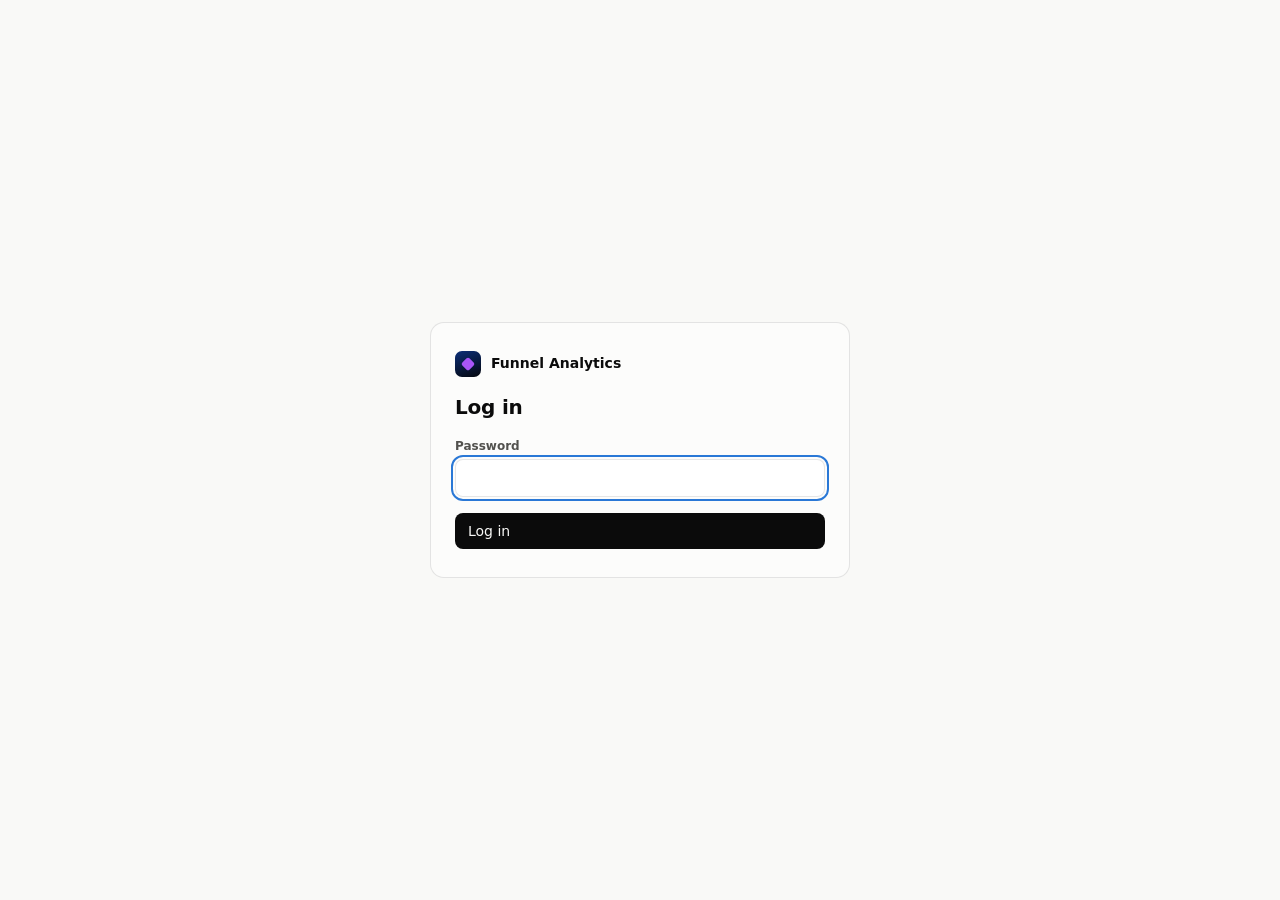
==== commit 2f65bce8: "Jean Ivan's application questions on /apply, contact details last, NeetoCal calendar - /apply asks J" ====
--- a/admin/index.html
+++ b/admin/index.html
@@ -531,11 +531,11 @@
   discord: "Discord", reddit: "Reddit", linkedin: "LinkedIn", email: "Email", sms: "SMS", google: "Google", search: "Search engines", telegram: "Telegram",
   whatsapp: "WhatsApp", linkinbio: "Link-in-bio page", direct: "Direct / unknown", other: "Other" };
 const VIDEOS = {
-  vsl: "Main VSL (page 2)", nextSteps: "Thank-you video (/booked)", faqInside: "FAQ: What's inside?", faqLegit: "FAQ: Is MertFutures legit?",
+  vsl: "Main VSL (page 2)", nextSteps: "Thank-you video (/booked)", faqInside: "FAQ: What's inside?", faqBeginner: "FAQ: I'm a beginner",
   faqWho: "FAQ: Mert or an assistant?", faqTime: "FAQ: With a full-time job?", faqDifferent: "FAQ: Why is this different?",
 };
 const QUESTIONS = {
-  a1: { title: "V1 · /apply (one question at a time)", page: "apply", ver: "V1", list: [["situation", "1. Situation"], ["evals", "2. Evals bought"], ["schedule", "3. When they can trade"], ["goal", "4. Biggest goal"], ["obstacles", "5. Obstacles (written)"], ["instagram", "6. Instagram"], ["investment", "7. Investment"]] },
+  a1: { title: "V1 · /apply (one question at a time)", page: "apply", ver: "V1", list: [["situation", "1. Situation"], ["goal", "2. Where they want to be"], ["obstacles", "3. Obstacles (written)"], ["investment", "4. Investment"]] },
   a2: { title: "V2 · /apply-2 (form beside the calendar)", page: "apply2", ver: "V2", list: [["reason", "Biggest issue"], ["experience", "Experience"], ["motivation", "Main goal"], ["investment", "Money to invest"], ["ready", "Ready to fix it?"], ["instagram", "Instagram"]] },
 };
 const PAGES = [["discord", "/discord", "Opt-in"], ["apply", "/apply", "Page 2, V1"], ["apply2", "/apply-2", "Page 2, V2"], ["booked", "/booked", "After booking"]];
